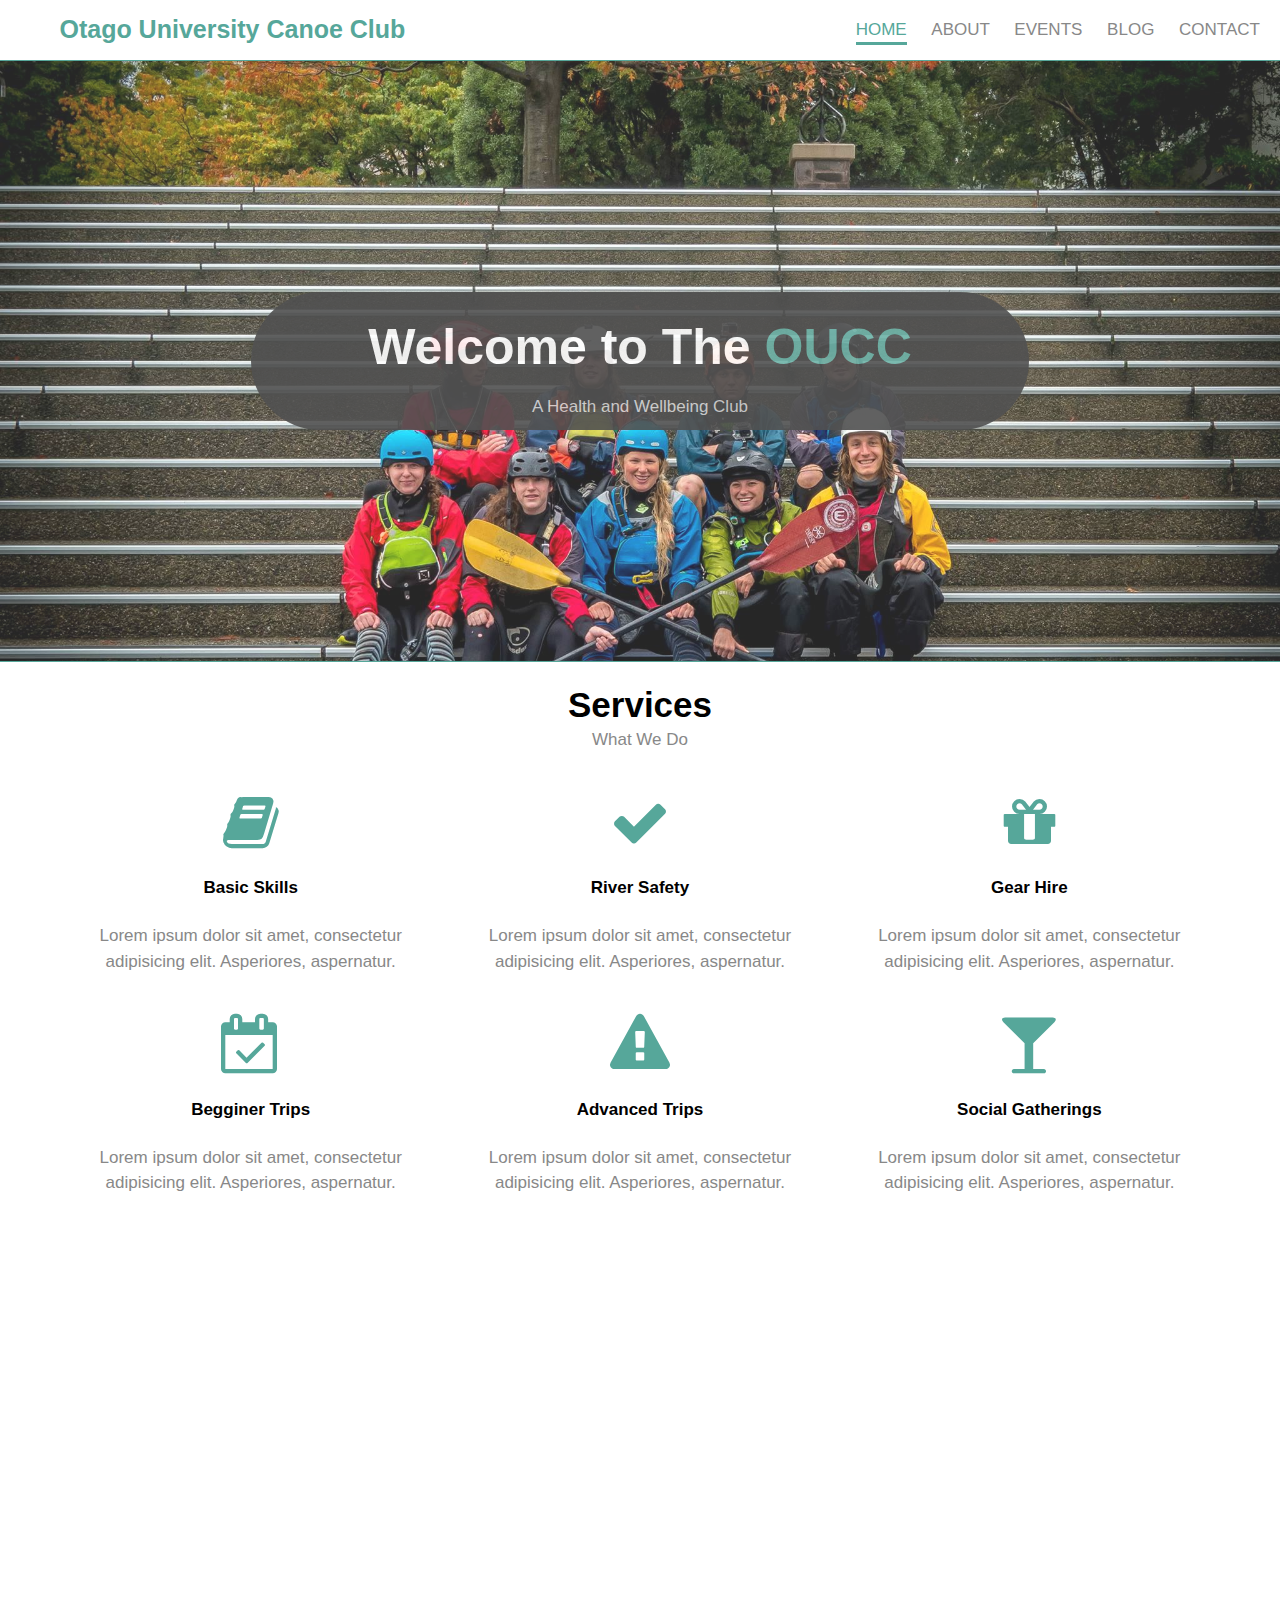
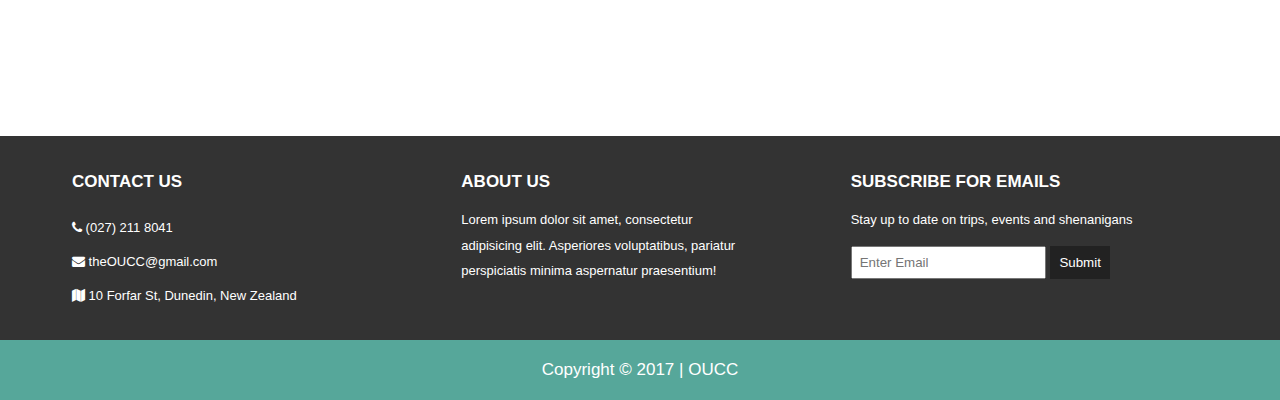
==== index.html @ eeb6cce8 "Add files via upload" ====
<!DOCTYPE html>
 <html lang="en">

<head>
     <meta charset="UTF-8">
     <title>OUCC</title>
     <link rel="stylesheet" href="css/font-awesome.css">
     <link rel="stylesheet" href="css/flexboxgrid.css">
     <link rel="stylesheet" href="css/style.css">

 </head>

 <body>
  <!-- HEADER -->
  <header id="main-header">
    <div class="conatiner">
      <div class="row center-xs center-sm center-md end-lg middle-xs middle-sm middle-md middle-lg">
        <!-- LOGO GOES HERE. I DON"T LIKE THE CURRENT LOOK -->

        <!--div class="col-xs-12 col-sm-12 col-md-12 col-lg-1">
          <div class="logo">
            <img src="img/oucc.png">
          </div>
        </div-->
        <div class="col-xs-12 col-sm-12 col-md-12 col-lg-4">
          <h1><span class="primary-text">Otago University Canoe Club</span></h1>
        </div>
        <div class="col-xs-12 col-sm-12 col-md-12 col-lg-8">
          <nav id="navbar">
            <ul>
              <li class="current"><a href="index.html">Home</a></li>
              <li><a href="about.html">About </a></li>
              <li><a href="events.html">Events</a></li>
              <li><a href="blog.html">Blog</a></li>
              <li><a href="contact.html">Contact</a></li>
            </ul>
          </nav>
        </div>
      </div>
    </div>
  </header>

  <!-- SHOWCASE -->
  <section id="showcase">
    <div class="pimg1">
      <div class="container">
        <div class="row center-xs center-sm center-md center-lg middle-xs middle-sm middle-md middle-lg">
          <div class="col-xs-10 col-sm-10 col-md-10 col-lg-8 showcase-content">
            <h1>Welcome to The <span class="primary-text">OUCC</span></h1>
            <p>A Health and Wellbeing Club</p>
          </div>
        </div>
      </div>
    </div>
  </section>

  <!-- FEATURES -->
  <section id="features">
    <div class="container">
      <div class="row center-xs center-sm center-md center-lg">
        <div class="col-xs-12 col-sm-12 col-md-12 col-lg-12">
          <h2>Services</h2>
          <p>What We Do</p>
          <!-- ICON ROW 1 -->
          <div class="row center-xs center-sm center-md center-lg">
            <div class="col-xs-12 col-sm-4 col-md-4 col-lg4">
              <i class="fa fa-book"></i><br>
              <h4>Basic Skills</h4>
              <p>Lorem ipsum dolor sit amet, consectetur adipisicing elit. Asperiores, aspernatur.</p>
            </div>
            <div class="col-xs-12 col-sm-4 col-md-4 col-lg4">
              <i class="fa fa-check"></i><br>
              <h4>River Safety</h4>
              <p>Lorem ipsum dolor sit amet, consectetur adipisicing elit. Asperiores, aspernatur.</p>
            </div>
            <div class="col-xs-12 col-sm-4 col-md-4 col-lg4">
              <i class="fa fa-gift"></i><br>
              <h4>Gear Hire</h4>
              <p>Lorem ipsum dolor sit amet, consectetur adipisicing elit. Asperiores, aspernatur.</p>
            </div>
          </div>

          <!-- ICON ROW 2 -->
          <div class="row center-xs center-sm center-md center-lg">
            <div class="col-xs-12 col-sm-4 col-md-4 col-lg4">
              <i class="fa fa-calendar-check-o"></i><br>
              <h4>Begginer Trips</h4>
              <p>Lorem ipsum dolor sit amet, consectetur adipisicing elit. Asperiores, aspernatur.</p>
            </div>
            <div class="col-xs-12 col-sm-4 col-md-4 col-lg4">
              <i class="fa fa-exclamation-triangle"></i><br>
              <h4>Advanced Trips</h4>
              <p>Lorem ipsum dolor sit amet, consectetur adipisicing elit. Asperiores, aspernatur.</p>
            </div>
            <div class="col-xs-12 col-sm-4 col-md-4 col-lg4">
              <i class="fa fa-glass"></i><br>
              <h4>Social Gatherings</h4>
              <p>Lorem ipsum dolor sit amet, consectetur adipisicing elit. Asperiores, aspernatur.</p>
            </div>
          </div>
        </div>
      </div>
    </div>
  </section>

  <!-- INFO SECTION -->
  <section id="info">
    <div class="pimg2">
      <div class="container">
        <div class="row center-xs center-sm center-md center-lg middle-xs middle-sm middle-md middle-lg">
          <div class="col-xs-12 col-sm-12 col-md-12 col-lg-12">
            <!-- OVERLAY INFO HERE -->
          </div>
        </div>
      </div>
    </div>
  </section>

  <!-- COMPANY -->
  <section id="company">
    <div class="container">
      <div class="row">
        <div class="col-xs-12 col-sm-4 col-md-4 col-lg-4 center-xs start-sm start-md start-lg">
          <h4>Contact Us</h4>
          <ul>
            <li><i class="fa fa-phone"></i> (027) 211 8041</li>
            <li><i class="fa fa-envelope"></i> theOUCC@gmail.com</li>
            <li><i class="fa fa-map"></i> 10 Forfar St, Dunedin, New Zealand</li>
          </ul>
        </div>
        <div class="col-xs-12 col-sm-4 col-md-4 col-lg-4 center-xs start-sm start-md start-lg company-about">
          <h4>About Us</h4>
            <p>Lorem ipsum dolor sit amet, consectetur adipisicing elit. Asperiores voluptatibus, pariatur perspiciatis minima aspernatur praesentium!</p>
        </div>
        <div class="col-xs-12 col-sm-4 col-md-4 col-lg-4 center-xs start-sm start-md start-lg">
          <h4>Subscribe For Emails</h4>
          <p>Stay up to date on trips, events and shenanigans</p>
          <form>
            <input type="text" name="email" placeholder="Enter Email">
            <button type="submit">Submit</button>
          </form>
        </div>
      </div>
    </div>
  </section>

  <!-- FOOTER -->
  <footer id="main-footer">
    <div class="container">
      <div class="row center-xs center-sm center-md center-lg">
        <div class="col-xs-12 col-sm-12 col-md-12 col-lg-12"></div>
          <p>Copyright &copy; 2017 | OUCC</p>
      </div>
    </div>
  </footer>

 </body>

 </html>
---- css/flexboxgrid.css ----
/* Uncomment and set these variables to customize the grid. */

.container-fluid {
  margin-right: auto;
  margin-left: auto;
  padding-right: 2rem;
  padding-left: 2rem;
}

.row {
  box-sizing: border-box;
  display: -ms-flexbox;
  display: -webkit-box;
  display: flex;
  -ms-flex: 0 1 auto;
  -webkit-box-flex: 0;
  flex: 0 1 auto;
  -ms-flex-direction: row;
  -webkit-box-orient: horizontal;
  -webkit-box-direction: normal;
  flex-direction: row;
  -ms-flex-wrap: wrap;
  flex-wrap: wrap;
  margin-right: -1rem;
  margin-left: -1rem;
}

.row.reverse {
  -ms-flex-direction: row-reverse;
  -webkit-box-orient: horizontal;
  -webkit-box-direction: reverse;
  flex-direction: row-reverse;
}

.col.reverse {
  -ms-flex-direction: column-reverse;
  -webkit-box-orient: vertical;
  -webkit-box-direction: reverse;
  flex-direction: column-reverse;
}

.col-xs,
.col-xs-1,
.col-xs-2,
.col-xs-3,
.col-xs-4,
.col-xs-5,
.col-xs-6,
.col-xs-7,
.col-xs-8,
.col-xs-9,
.col-xs-10,
.col-xs-11,
.col-xs-12 {
  box-sizing: border-box;
  -ms-flex: 0 0 auto;
  -webkit-box-flex: 0;
  flex: 0 0 auto;
  padding-right: 1rem;
  padding-left: 1rem;
}

.col-xs {
  -webkit-flex-grow: 1;
  -ms-flex-positive: 1;
  -webkit-box-flex: 1;
  flex-grow: 1;
  -ms-flex-preferred-size: 0;
  flex-basis: 0;
  max-width: 100%;
}

.col-xs-1 {
  -ms-flex-preferred-size: 8.333%;
  flex-basis: 8.333%;
  max-width: 8.333%;
}

.col-xs-2 {
  -ms-flex-preferred-size: 16.667%;
  flex-basis: 16.667%;
  max-width: 16.667%;
}

.col-xs-3 {
  -ms-flex-preferred-size: 25%;
  flex-basis: 25%;
  max-width: 25%;
}

.col-xs-4 {
  -ms-flex-preferred-size: 33.333%;
  flex-basis: 33.333%;
  max-width: 33.333%;
}

.col-xs-5 {
  -ms-flex-preferred-size: 41.667%;
  flex-basis: 41.667%;
  max-width: 41.667%;
}

.col-xs-6 {
  -ms-flex-preferred-size: 50%;
  flex-basis: 50%;
  max-width: 50%;
}

.col-xs-7 {
  -ms-flex-preferred-size: 58.333%;
  flex-basis: 58.333%;
  max-width: 58.333%;
}

.col-xs-8 {
  -ms-flex-preferred-size: 66.667%;
  flex-basis: 66.667%;
  max-width: 66.667%;
}

.col-xs-9 {
  -ms-flex-preferred-size: 75%;
  flex-basis: 75%;
  max-width: 75%;
}

.col-xs-10 {
  -ms-flex-preferred-size: 83.333%;
  flex-basis: 83.333%;
  max-width: 83.333%;
}

.col-xs-11 {
  -ms-flex-preferred-size: 91.667%;
  flex-basis: 91.667%;
  max-width: 91.667%;
}

.col-xs-12 {
  -ms-flex-preferred-size: 100%;
  flex-basis: 100%;
  max-width: 100%;
}

.col-xs-offset-1 {
  margin-left: 8.333%;
}

.col-xs-offset-2 {
  margin-left: 16.667%;
}

.col-xs-offset-3 {
  margin-left: 25%;
}

.col-xs-offset-4 {
  margin-left: 33.333%;
}

.col-xs-offset-5 {
  margin-left: 41.667%;
}

.col-xs-offset-6 {
  margin-left: 50%;
}

.col-xs-offset-7 {
  margin-left: 58.333%;
}

.col-xs-offset-8 {
  margin-left: 66.667%;
}

.col-xs-offset-9 {
  margin-left: 75%;
}

.col-xs-offset-10 {
  margin-left: 83.333%;
}

.col-xs-offset-11 {
  margin-left: 91.667%;
}

.start-xs {
  -ms-flex-pack: start;
  -webkit-box-pack: start;
  justify-content: flex-start;
  text-align: start;
}

.center-xs {
  -ms-flex-pack: center;
  -webkit-box-pack: center;
  justify-content: center;
  text-align: center;
}

.end-xs {
  -ms-flex-pack: end;
  -webkit-box-pack: end;
  justify-content: flex-end;
  text-align: end;
}

.top-xs {
  -ms-flex-align: start;
  -webkit-box-align: start;
  align-items: flex-start;
}

.middle-xs {
  -ms-flex-align: center;
  -webkit-box-align: center;
  align-items: center;
}

.bottom-xs {
  -ms-flex-align: end;
  -webkit-box-align: end;
  align-items: flex-end;
}

.around-xs {
  -ms-flex-pack: distribute;
  justify-content: space-around;
}

.between-xs {
  -ms-flex-pack: justify;
  -webkit-box-pack: justify;
  justify-content: space-between;
}

.first-xs {
  -ms-flex-order: -1;
  -webkit-box-ordinal-group: 0;
  order: -1;
}

.last-xs {
  -ms-flex-order: 1;
  -webkit-box-ordinal-group: 2;
  order: 1;
}

@media only screen and (min-width: 48em) {
  .container {
    width: 46rem;
  }

  .col-sm,
  .col-sm-1,
  .col-sm-2,
  .col-sm-3,
  .col-sm-4,
  .col-sm-5,
  .col-sm-6,
  .col-sm-7,
  .col-sm-8,
  .col-sm-9,
  .col-sm-10,
  .col-sm-11,
  .col-sm-12 {
    box-sizing: border-box;
    -ms-flex: 0 0 auto;
    -webkit-box-flex: 0;
    flex: 0 0 auto;
    padding-right: 1rem;
    padding-left: 1rem;
  }

  .col-sm {
    -webkit-flex-grow: 1;
    -ms-flex-positive: 1;
    -webkit-box-flex: 1;
    flex-grow: 1;
    -ms-flex-preferred-size: 0;
    flex-basis: 0;
    max-width: 100%;
  }

  .col-sm-1 {
    -ms-flex-preferred-size: 8.333%;
    flex-basis: 8.333%;
    max-width: 8.333%;
  }

  .col-sm-2 {
    -ms-flex-preferred-size: 16.667%;
    flex-basis: 16.667%;
    max-width: 16.667%;
  }

  .col-sm-3 {
    -ms-flex-preferred-size: 25%;
    flex-basis: 25%;
    max-width: 25%;
  }

  .col-sm-4 {
    -ms-flex-preferred-size: 33.333%;
    flex-basis: 33.333%;
    max-width: 33.333%;
  }

  .col-sm-5 {
    -ms-flex-preferred-size: 41.667%;
    flex-basis: 41.667%;
    max-width: 41.667%;
  }

  .col-sm-6 {
    -ms-flex-preferred-size: 50%;
    flex-basis: 50%;
    max-width: 50%;
  }

  .col-sm-7 {
    -ms-flex-preferred-size: 58.333%;
    flex-basis: 58.333%;
    max-width: 58.333%;
  }

  .col-sm-8 {
    -ms-flex-preferred-size: 66.667%;
    flex-basis: 66.667%;
    max-width: 66.667%;
  }

  .col-sm-9 {
    -ms-flex-preferred-size: 75%;
    flex-basis: 75%;
    max-width: 75%;
  }

  .col-sm-10 {
    -ms-flex-preferred-size: 83.333%;
    flex-basis: 83.333%;
    max-width: 83.333%;
  }

  .col-sm-11 {
    -ms-flex-preferred-size: 91.667%;
    flex-basis: 91.667%;
    max-width: 91.667%;
  }

  .col-sm-12 {
    -ms-flex-preferred-size: 100%;
    flex-basis: 100%;
    max-width: 100%;
  }

  .col-sm-offset-1 {
    margin-left: 8.333%;
  }

  .col-sm-offset-2 {
    margin-left: 16.667%;
  }

  .col-sm-offset-3 {
    margin-left: 25%;
  }

  .col-sm-offset-4 {
    margin-left: 33.333%;
  }

  .col-sm-offset-5 {
    margin-left: 41.667%;
  }

  .col-sm-offset-6 {
    margin-left: 50%;
  }

  .col-sm-offset-7 {
    margin-left: 58.333%;
  }

  .col-sm-offset-8 {
    margin-left: 66.667%;
  }

  .col-sm-offset-9 {
    margin-left: 75%;
  }

  .col-sm-offset-10 {
    margin-left: 83.333%;
  }

  .col-sm-offset-11 {
    margin-left: 91.667%;
  }

  .start-sm {
    -ms-flex-pack: start;
    -webkit-box-pack: start;
    justify-content: flex-start;
    text-align: start;
  }

  .center-sm {
    -ms-flex-pack: center;
    -webkit-box-pack: center;
    justify-content: center;
    text-align: center;
  }

  .end-sm {
    -ms-flex-pack: end;
    -webkit-box-pack: end;
    justify-content: flex-end;
    text-align: end;
  }

  .top-sm {
    -ms-flex-align: start;
    -webkit-box-align: start;
    align-items: flex-start;
  }

  .middle-sm {
    -ms-flex-align: center;
    -webkit-box-align: center;
    align-items: center;
  }

  .bottom-sm {
    -ms-flex-align: end;
    -webkit-box-align: end;
    align-items: flex-end;
  }

  .around-sm {
    -ms-flex-pack: distribute;
    justify-content: space-around;
  }

  .between-sm {
    -ms-flex-pack: justify;
    -webkit-box-pack: justify;
    justify-content: space-between;
  }

  .first-sm {
    -ms-flex-order: -1;
    -webkit-box-ordinal-group: 0;
    order: -1;
  }

  .last-sm {
    -ms-flex-order: 1;
    -webkit-box-ordinal-group: 2;
    order: 1;
  }
}

@media only screen and (min-width: 62em) {
  .container {
    width: 61rem;
  }

  .col-md,
  .col-md-1,
  .col-md-2,
  .col-md-3,
  .col-md-4,
  .col-md-5,
  .col-md-6,
  .col-md-7,
  .col-md-8,
  .col-md-9,
  .col-md-10,
  .col-md-11,
  .col-md-12 {
    box-sizing: border-box;
    -ms-flex: 0 0 auto;
    -webkit-box-flex: 0;
    flex: 0 0 auto;
    padding-right: 1rem;
    padding-left: 1rem;
  }

  .col-md {
    -webkit-flex-grow: 1;
    -ms-flex-positive: 1;
    -webkit-box-flex: 1;
    flex-grow: 1;
    -ms-flex-preferred-size: 0;
    flex-basis: 0;
    max-width: 100%;
  }

  .col-md-1 {
    -ms-flex-preferred-size: 8.333%;
    flex-basis: 8.333%;
    max-width: 8.333%;
  }

  .col-md-2 {
    -ms-flex-preferred-size: 16.667%;
    flex-basis: 16.667%;
    max-width: 16.667%;
  }

  .col-md-3 {
    -ms-flex-preferred-size: 25%;
    flex-basis: 25%;
    max-width: 25%;
  }

  .col-md-4 {
    -ms-flex-preferred-size: 33.333%;
    flex-basis: 33.333%;
    max-width: 33.333%;
  }

  .col-md-5 {
    -ms-flex-preferred-size: 41.667%;
    flex-basis: 41.667%;
    max-width: 41.667%;
  }

  .col-md-6 {
    -ms-flex-preferred-size: 50%;
    flex-basis: 50%;
    max-width: 50%;
  }

  .col-md-7 {
    -ms-flex-preferred-size: 58.333%;
    flex-basis: 58.333%;
    max-width: 58.333%;
  }

  .col-md-8 {
    -ms-flex-preferred-size: 66.667%;
    flex-basis: 66.667%;
    max-width: 66.667%;
  }

  .col-md-9 {
    -ms-flex-preferred-size: 75%;
    flex-basis: 75%;
    max-width: 75%;
  }

  .col-md-10 {
    -ms-flex-preferred-size: 83.333%;
    flex-basis: 83.333%;
    max-width: 83.333%;
  }

  .col-md-11 {
    -ms-flex-preferred-size: 91.667%;
    flex-basis: 91.667%;
    max-width: 91.667%;
  }

  .col-md-12 {
    -ms-flex-preferred-size: 100%;
    flex-basis: 100%;
    max-width: 100%;
  }

  .col-md-offset-1 {
    margin-left: 8.333%;
  }

  .col-md-offset-2 {
    margin-left: 16.667%;
  }

  .col-md-offset-3 {
    margin-left: 25%;
  }

  .col-md-offset-4 {
    margin-left: 33.333%;
  }

  .col-md-offset-5 {
    margin-left: 41.667%;
  }

  .col-md-offset-6 {
    margin-left: 50%;
  }

  .col-md-offset-7 {
    margin-left: 58.333%;
  }

  .col-md-offset-8 {
    margin-left: 66.667%;
  }

  .col-md-offset-9 {
    margin-left: 75%;
  }

  .col-md-offset-10 {
    margin-left: 83.333%;
  }

  .col-md-offset-11 {
    margin-left: 91.667%;
  }

  .start-md {
    -ms-flex-pack: start;
    -webkit-box-pack: start;
    justify-content: flex-start;
    text-align: start;
  }

  .center-md {
    -ms-flex-pack: center;
    -webkit-box-pack: center;
    justify-content: center;
    text-align: center;
  }

  .end-md {
    -ms-flex-pack: end;
    -webkit-box-pack: end;
    justify-content: flex-end;
    text-align: end;
  }

  .top-md {
    -ms-flex-align: start;
    -webkit-box-align: start;
    align-items: flex-start;
  }

  .middle-md {
    -ms-flex-align: center;
    -webkit-box-align: center;
    align-items: center;
  }

  .bottom-md {
    -ms-flex-align: end;
    -webkit-box-align: end;
    align-items: flex-end;
  }

  .around-md {
    -ms-flex-pack: distribute;
    justify-content: space-around;
  }

  .between-md {
    -ms-flex-pack: justify;
    -webkit-box-pack: justify;
    justify-content: space-between;
  }

  .first-md {
    -ms-flex-order: -1;
    -webkit-box-ordinal-group: 0;
    order: -1;
  }

  .last-md {
    -ms-flex-order: 1;
    -webkit-box-ordinal-group: 2;
    order: 1;
  }
}

@media only screen and (min-width: 75em) {
  .container {
    width: 71rem;
  }

  .col-lg,
  .col-lg-1,
  .col-lg-2,
  .col-lg-3,
  .col-lg-4,
  .col-lg-5,
  .col-lg-6,
  .col-lg-7,
  .col-lg-8,
  .col-lg-9,
  .col-lg-10,
  .col-lg-11,
  .col-lg-12 {
    box-sizing: border-box;
    -ms-flex: 0 0 auto;
    -webkit-box-flex: 0;
    flex: 0 0 auto;
    padding-right: 1rem;
    padding-left: 1rem;
  }

  .col-lg {
    -webkit-flex-grow: 1;
    -ms-flex-positive: 1;
    -webkit-box-flex: 1;
    flex-grow: 1;
    -ms-flex-preferred-size: 0;
    flex-basis: 0;
    max-width: 100%;
  }

  .col-lg-1 {
    -ms-flex-preferred-size: 8.333%;
    flex-basis: 8.333%;
    max-width: 8.333%;
  }

  .col-lg-2 {
    -ms-flex-preferred-size: 16.667%;
    flex-basis: 16.667%;
    max-width: 16.667%;
  }

  .col-lg-3 {
    -ms-flex-preferred-size: 25%;
    flex-basis: 25%;
    max-width: 25%;
  }

  .col-lg-4 {
    -ms-flex-preferred-size: 33.333%;
    flex-basis: 33.333%;
    max-width: 33.333%;
  }

  .col-lg-5 {
    -ms-flex-preferred-size: 41.667%;
    flex-basis: 41.667%;
    max-width: 41.667%;
  }

  .col-lg-6 {
    -ms-flex-preferred-size: 50%;
    flex-basis: 50%;
    max-width: 50%;
  }

  .col-lg-7 {
    -ms-flex-preferred-size: 58.333%;
    flex-basis: 58.333%;
    max-width: 58.333%;
  }

  .col-lg-8 {
    -ms-flex-preferred-size: 66.667%;
    flex-basis: 66.667%;
    max-width: 66.667%;
  }

  .col-lg-9 {
    -ms-flex-preferred-size: 75%;
    flex-basis: 75%;
    max-width: 75%;
  }

  .col-lg-10 {
    -ms-flex-preferred-size: 83.333%;
    flex-basis: 83.333%;
    max-width: 83.333%;
  }

  .col-lg-11 {
    -ms-flex-preferred-size: 91.667%;
    flex-basis: 91.667%;
    max-width: 91.667%;
  }

  .col-lg-12 {
    -ms-flex-preferred-size: 100%;
    flex-basis: 100%;
    max-width: 100%;
  }

  .col-lg-offset-1 {
    margin-left: 8.333%;
  }

  .col-lg-offset-2 {
    margin-left: 16.667%;
  }

  .col-lg-offset-3 {
    margin-left: 25%;
  }

  .col-lg-offset-4 {
    margin-left: 33.333%;
  }

  .col-lg-offset-5 {
    margin-left: 41.667%;
  }

  .col-lg-offset-6 {
    margin-left: 50%;
  }

  .col-lg-offset-7 {
    margin-left: 58.333%;
  }

  .col-lg-offset-8 {
    margin-left: 66.667%;
  }

  .col-lg-offset-9 {
    margin-left: 75%;
  }

  .col-lg-offset-10 {
    margin-left: 83.333%;
  }

  .col-lg-offset-11 {
    margin-left: 91.667%;
  }

  .start-lg {
    -ms-flex-pack: start;
    -webkit-box-pack: start;
    justify-content: flex-start;
    text-align: start;
  }

  .center-lg {
    -ms-flex-pack: center;
    -webkit-box-pack: center;
    justify-content: center;
    text-align: center;
  }

  .end-lg {
    -ms-flex-pack: end;
    -webkit-box-pack: end;
    justify-content: flex-end;
    text-align: end;
  }

  .top-lg {
    -ms-flex-align: start;
    -webkit-box-align: start;
    align-items: flex-start;
  }

  .middle-lg {
    -ms-flex-align: center;
    -webkit-box-align: center;
    align-items: center;
  }

  .bottom-lg {
    -ms-flex-align: end;
    -webkit-box-align: end;
    align-items: flex-end;
  }

  .around-lg {
    -ms-flex-pack: distribute;
    justify-content: space-around;
  }

  .between-lg {
    -ms-flex-pack: justify;
    -webkit-box-pack: justify;
    justify-content: space-between;
  }

  .first-lg {
    -ms-flex-order: -1;
    -webkit-box-ordinal-group: 0;
    order: -1;
  }

  .last-lg {
    -ms-flex-order: 1;
    -webkit-box-ordinal-group: 2;
    order: 1;
  }
}
---- css/style.css ----
* {
  box-sizing: border-box;
}

body {
  font-family: 'Open-sans', sans-serif;
  font-size: 17px;
  line-height: 1.5em;
  margin: 0;
  padding: 0;
}

img {
  width: 100%;
}

.container {
  margin: auto;
}

/* COMMON CLASSES */
.primary-text {
  color: #56a79a;
}

.primary-background {
  background: #56a79a;
}

/* HEADER */
#main-header {
  color: #333;
  border-bottom: 1px solid #56a79a;
}

/* LOGO NOT CURRENTLY IN USE
#main-header .logo {
  height: 50px;
  width: 50px;
  padding-left: 20px;
}
*/

/* NAVBAR */
#navbar {
  text-transform: uppercase;
}

#navbar li {
  display: inline;
  padding-right: 20px;
  list-style: none;
}

#navbar a {
  text-decoration: none;
  color: #888;
}

#navbar .current a, #navbar a:hover {
  color: #56a79a;
  border-bottom: 3px solid #56a79a;
  padding-bottom: 3px;
}

/* SHOWCASE */
#showcase {
  border-bottom: 1px solid #56a79a;
  margin-bottom: 30px;
}

#showcase .row {
  height: 600px;
}

#showcase h1 {
  font-size: 50px;
  margon: 0;
  padding-bottom: 0;
}

#showcase p {
  color: #ccc;
  margin: 0;
}

#showcase .showcase-content {
  background: #333;
  color: #fff;
  border-radius: 90px;
  padding: 10px;
  opacity: 0.9;
}

/* CORE FEATURES */
#features h2 {
  font-size: 35px;
  margin: 0;
  padding-bottom: 10px;
}

#features p {
  color: #888;
  margin: 0;
  margin-bottom: 40px;
}

#features .fa {
  font-size: 60px;
  color: #56a79a;
}

/* INFO */
#info {
  color: #fff;
}

/* Parallax Effect on Images*/
.pimg1, .pimg2 {
  position: relative;
  background-position: center;
  background-size: cover;
  background-repeat: no-repeat;

  background-attachment: fixed;
}

.pimg1 {
  background-image: url('../img/OUCC-Leith-Photo.jpg');
  background-position: bottom;
  min-height: 100%;
  opacity: 0.85;
}

.pimg2 {
  background-image: url('../img/Mavora.jpg');
  min-height: 500px;
  opacity: 0.95;
}

/* COMPANY */
#company {
  background: #333;
  color: #fff;
  padding: 10px 0;
}

#company h4 {
  text-transform: uppercase;
  margin-bottom: 0;
}

#company p {
  font-size: 13px;
}

#company ul {
  padding: 0;
  list-style: none;
  line-height: 2em;
}

#company ul li {
  font-size: 13px;
}

#company input[type=text] {
  padding: 7px;
}

#company button {
  background: #222;
  color: #fff;
  padding: 9px;
  border: 0;
}

#company .company-about p{
  padding-right: 80px;
}

/* FOOTER */
#main-footer {
  background: #56a79a;
  color: #fff;
}

/* PAGE */
#page {
  margin-bottom: 40px;
}

/* ABOUT */
/*
.about .logo {
  height: 300px;
  width: 300px;
  margin-left: 37%;
}
*/

/* EVENTS */
.events ul li {
  list-style: none;
  padding: 10px;
}

.events ul li:nth-child(odd) {
  background: #333;
  color: #fff;
}

.events ul li:nth-child(even) {
  background: #56a79a;
  color: #fff;
}

/* BLOG */
#browse a {
  text-decoration: none;
}

#browse .image {
  height: 220px;
  width: 350px;
  overflow: hidden;
}

#browse h4 {
  color: #111;
  margin: 0 0 40px 0;
  padding-top: 10px;
}

/* CONTACT */
.contact form {
  background: #333;
  color: #fff;
  padding: 20px;
}

.contact form input[type="text"] {
  width: 50%;
  height: 30px;
  margin-bottom: 10px;
}

.contact textarea {
  width: 50%;
  height: 100px;
}

.contact form button {
  width: 50%;
  padding: 10px 0;
  border: 0;
  background: #222;
  color: #fff;
}

.contact form label {
  text-transform: uppercase;
}

/* MEDIA QUERIES */
@Media(max-width: 1500px) {
  #main-header h1 {
    font-size: 30px;
  }
}

@Media(max-width: 1350px) {
  #main-header h1 {
    font-size: 25px;
  }
}

@Media(max-width: 800px) {
  #showcase h1{
    font-size: 30px;
  }
}

@Media(max-width 500px) {
  #showcase .showcase-content {
    padding: 40px 10px;
  }
}
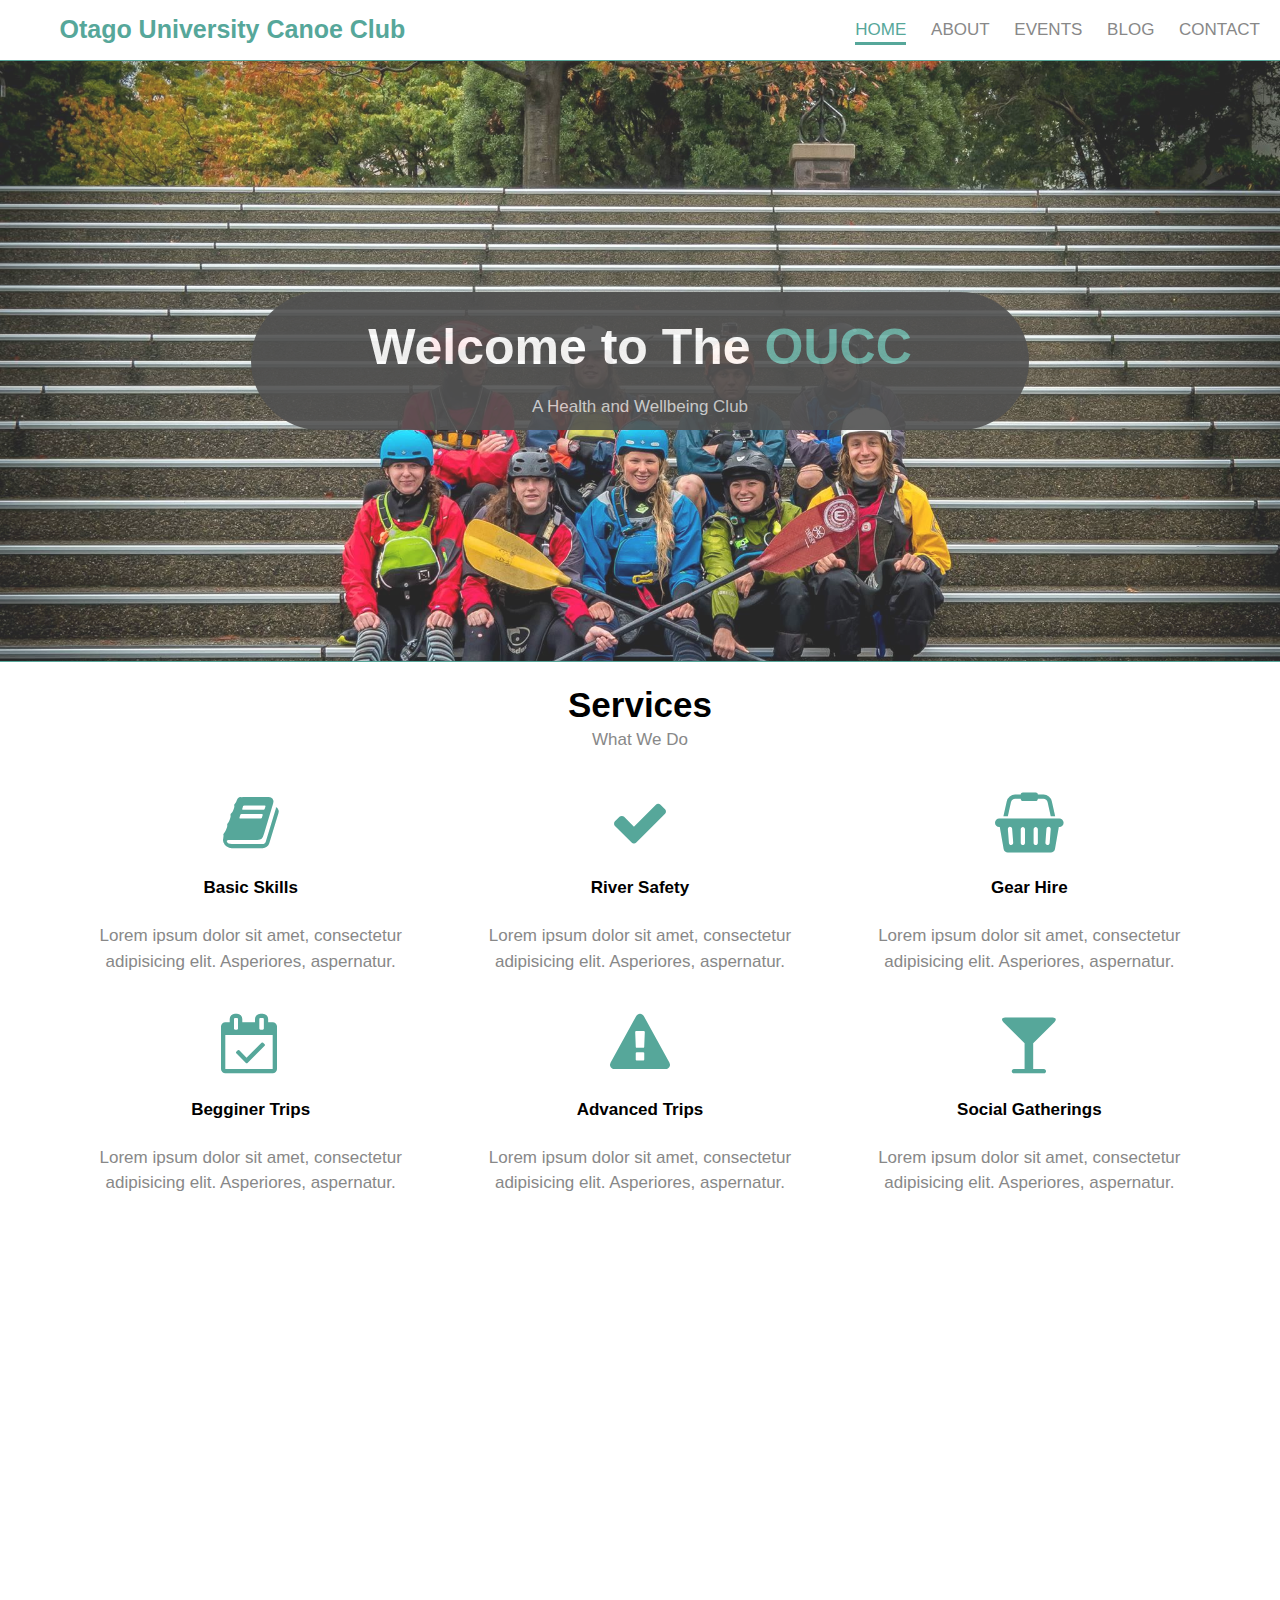
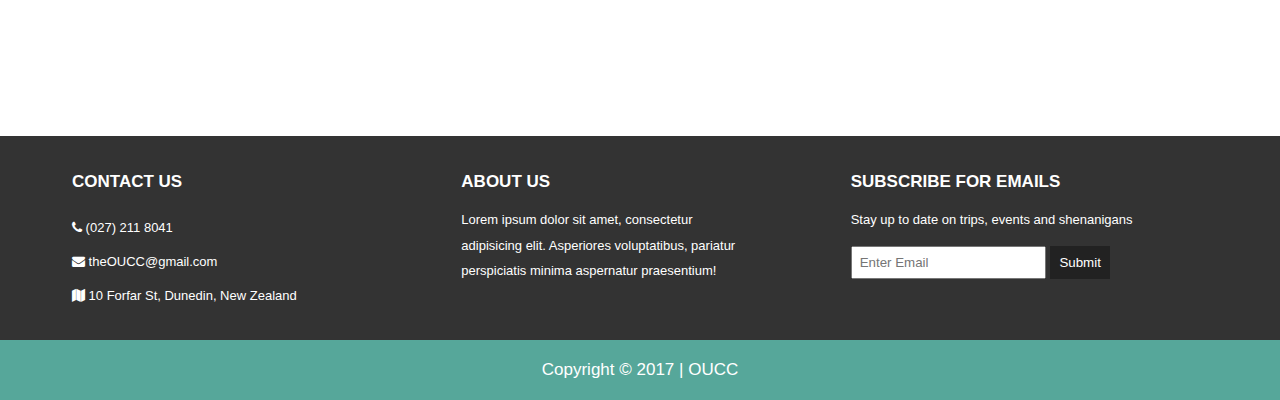
==== commit 92d71d01: "Add files via upload" ====
--- a/index.html
+++ b/index.html
@@ -4,10 +4,14 @@
 <head>
      <meta charset="UTF-8">
      <title>OUCC</title>
+
+     <!-- STYLESHEETS -->
      <link rel="stylesheet" href="css/font-awesome.css">
      <link rel="stylesheet" href="css/flexboxgrid.css">
      <link rel="stylesheet" href="css/style.css">
-
+
+     <!-- ICON -->
+     <link rel="icon" href="img/oucc.png">
  </head>
 
  <body>
@@ -15,24 +19,33 @@
   <header id="main-header">
     <div class="conatiner">
       <div class="row center-xs center-sm center-md end-lg middle-xs middle-sm middle-md middle-lg">
-        <!-- LOGO GOES HERE. I DON"T LIKE THE CURRENT LOOK -->
-
-        <!--div class="col-xs-12 col-sm-12 col-md-12 col-lg-1">
-          <div class="logo">
-            <img src="img/oucc.png">
-          </div>
-        </div-->
         <div class="col-xs-12 col-sm-12 col-md-12 col-lg-4">
           <h1><span class="primary-text">Otago University Canoe Club</span></h1>
         </div>
         <div class="col-xs-12 col-sm-12 col-md-12 col-lg-8">
           <nav id="navbar">
             <ul>
-              <li class="current"><a href="index.html">Home</a></li>
-              <li><a href="about.html">About </a></li>
-              <li><a href="events.html">Events</a></li>
-              <li><a href="blog.html">Blog</a></li>
-              <li><a href="contact.html">Contact</a></li>
+              <li class="current"><a class="main-nav" href="index.html">Home</a></li>
+              <li>
+                <div class="dropdown">
+                  <a href="about.html"class="dropdown-link main-nav">About</a>
+                  <div class="dropdown-content">
+                    <a href="about.html">About Us</a>
+                    <a href="meet.html">Meet The Team</a>
+                  </div>
+                </div>
+              </li>
+              <li>
+                <div class="dropdown">
+                  <a href="events.html" class="dropdown-link main-nav">Events</a>
+                  <div class="dropdown-content">
+                    <a href="events.html">Calendar</a>
+                    <a href="#">Sign Up</a>
+                  </div>
+                </div>
+              </li>
+              <li><a class="main-nav" href="blog.html">Blog</a></li>
+              <li><a class="main-nav" href="contact.html">Contact</a></li>
             </ul>
           </nav>
         </div>
@@ -74,7 +87,7 @@
               <p>Lorem ipsum dolor sit amet, consectetur adipisicing elit. Asperiores, aspernatur.</p>
             </div>
             <div class="col-xs-12 col-sm-4 col-md-4 col-lg4">
-              <i class="fa fa-gift"></i><br>
+              <i class="fa fa-shopping-basket"></i><br>
               <h4>Gear Hire</h4>
               <p>Lorem ipsum dolor sit amet, consectetur adipisicing elit. Asperiores, aspernatur.</p>
             </div>
@@ -153,6 +166,25 @@
       </div>
     </div>
   </footer>
+
+  <!-- MENU OPENING -->
+  <script>
+    function openAboutMenu(){
+      document.getElementById('about-menu').style.height = '95px';
+    }
+
+    function closeAboutMenu(){
+      document.getElementById('about-menu').style.height = '0';
+    }
+
+    function openEventsMenu(){
+      document.getElementById('events-menu').style.height = '95px';
+    }
+
+    function closeEventsMenu(){
+      document.getElementById('events-menu').style.height = '0';
+    }
+  </script>
 
  </body>
 
--- a/css/style.css
+++ b/css/style.css
@@ -52,15 +52,49 @@
   list-style: none;
 }
 
-#navbar a {
+#navbar .main-nav {
   text-decoration: none;
   color: #888;
 }
 
-#navbar .current a, #navbar a:hover {
+#navbar .current .main-nav, #navbar .main-nav:hover {
   color: #56a79a;
   border-bottom: 3px solid #56a79a;
   padding-bottom: 3px;
+}
+
+/* DROPDOWN MENUS */
+.dropdown {
+  position: relative;
+  display: inline-block;
+}
+
+.dropdown-content {
+  display: none;
+  position: absolute;
+  background-color: #333;
+  min-width: 200px;
+  margin-top: 3px;
+  /*margin-top: 23px*/
+  z-index: 1;
+  opacity: 0.9;
+  text-align: left;
+  text-decoration: none;
+}
+
+.dropdown-content a {
+  color: #fff;
+  padding: 12px 16px;
+  display: block;
+  text-decoration: none;
+}
+
+.dropdown-content a:hover {
+  color: #56a79a;
+}
+
+.dropdown:hover .dropdown-content {
+  display: flow-root;
 }
 
 /* SHOWCASE */
@@ -191,13 +225,7 @@
 }
 
 /* ABOUT */
-/*
-.about .logo {
-  height: 300px;
-  width: 300px;
-  margin-left: 37%;
-}
-*/
+
 
 /* EVENTS */
 .events ul li {
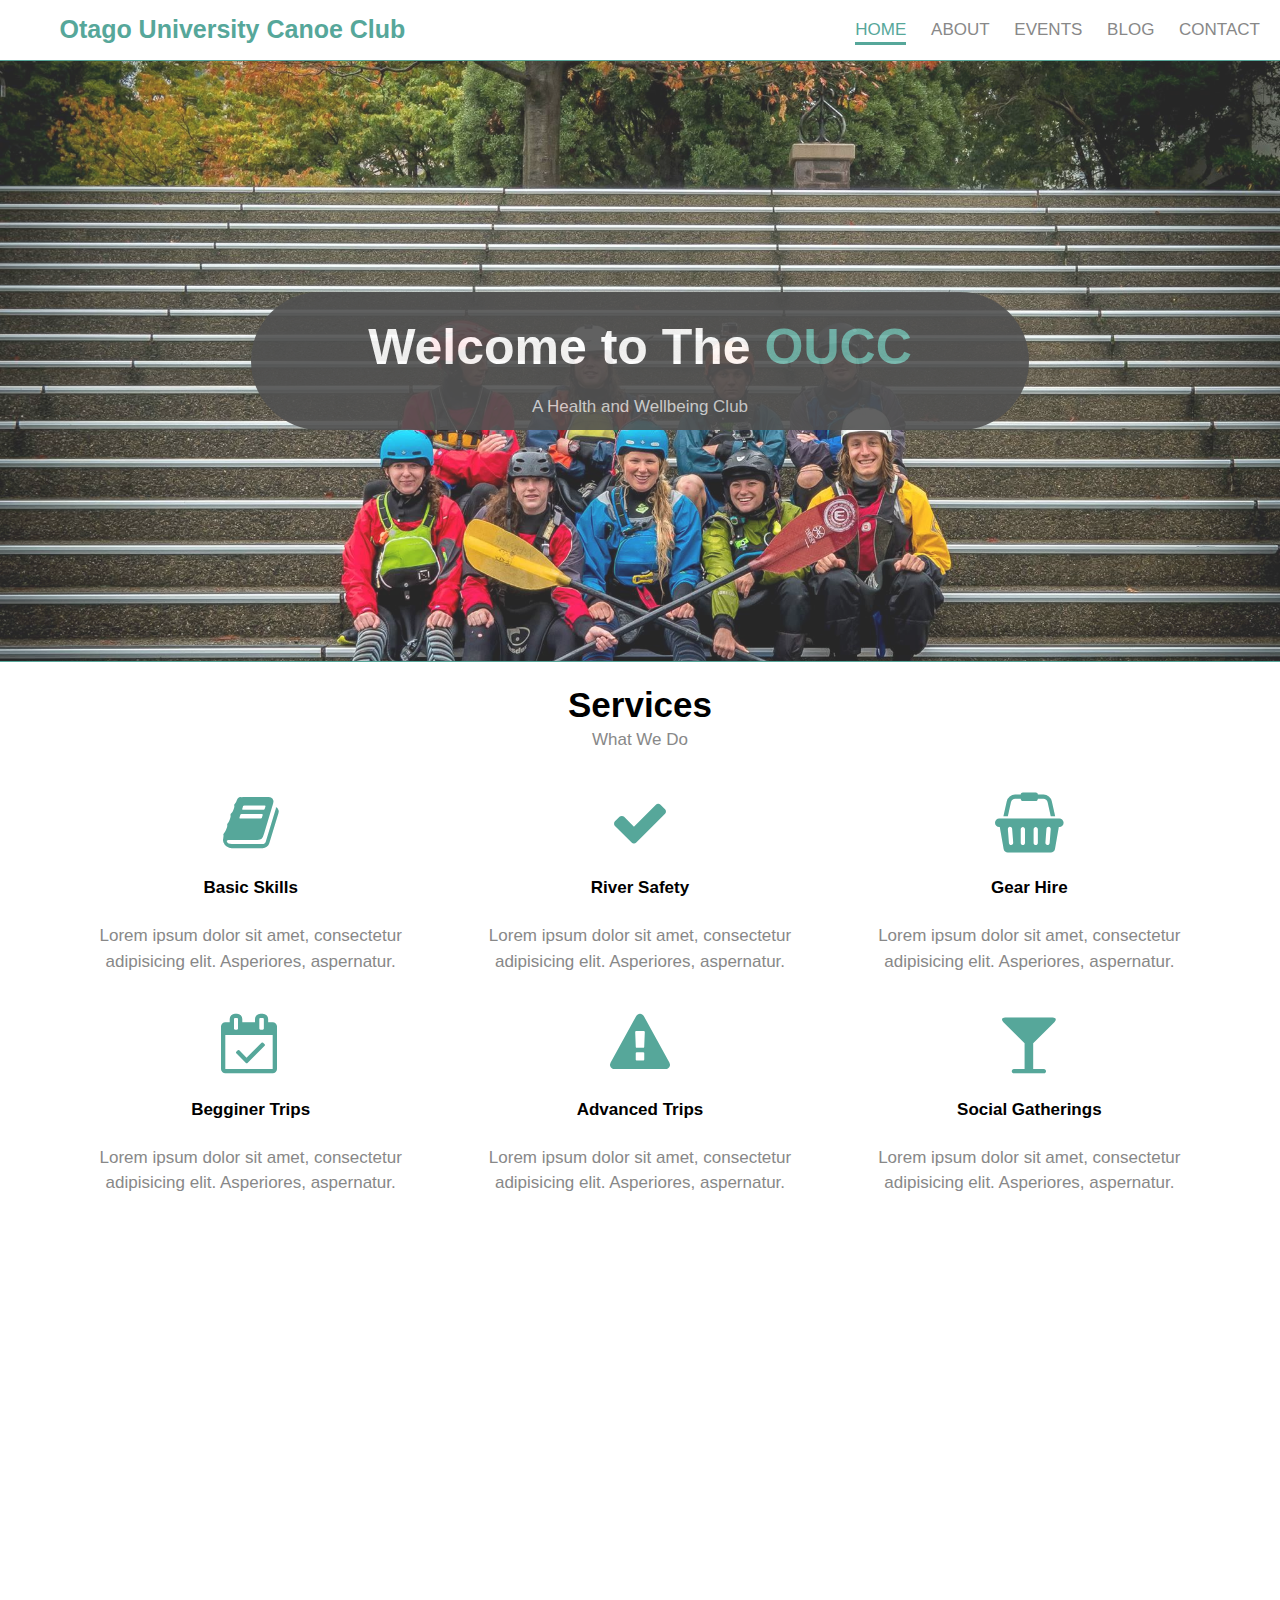
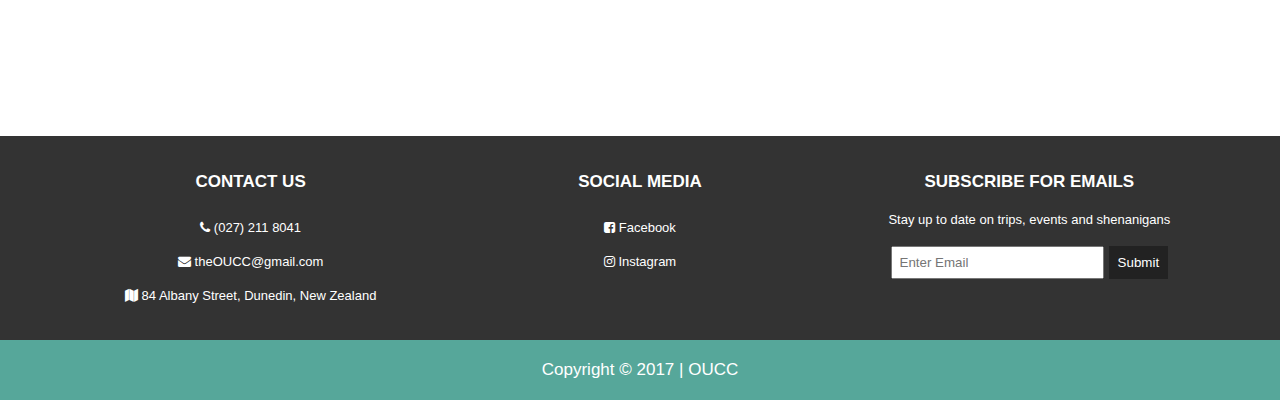
==== commit 59dafeb3: "Add files via upload" ====
--- a/index.html
+++ b/index.html
@@ -133,19 +133,26 @@
   <section id="company">
     <div class="container">
       <div class="row">
-        <div class="col-xs-12 col-sm-4 col-md-4 col-lg-4 center-xs start-sm start-md start-lg">
+        <div class="col-xs-12 col-sm-4 col-md-4 col-lg-4 center-xs center-sm center-md center-lg">
           <h4>Contact Us</h4>
           <ul>
             <li><i class="fa fa-phone"></i> (027) 211 8041</li>
             <li><i class="fa fa-envelope"></i> theOUCC@gmail.com</li>
-            <li><i class="fa fa-map"></i> 10 Forfar St, Dunedin, New Zealand</li>
+            <li><i class="fa fa-map"></i> 84 Albany Street, Dunedin, New Zealand</li>
           </ul>
         </div>
-        <div class="col-xs-12 col-sm-4 col-md-4 col-lg-4 center-xs start-sm start-md start-lg company-about">
+        <!--div class="col-xs-12 col-sm-3 col-md-3 col-lg-3 center-xs start-sm start-md start-lg company-about">
           <h4>About Us</h4>
             <p>Lorem ipsum dolor sit amet, consectetur adipisicing elit. Asperiores voluptatibus, pariatur perspiciatis minima aspernatur praesentium!</p>
+        </div-->
+        <div class="col-xs-12 col-sm-4 col-md-4 col-lg-4 center-xs center-sm center-md center-lg">
+          <h4>Social Media</h4>
+          <ul>
+            <li><a href="https://www.facebook.com/theoucc/"><i class="fa fa-facebook-square"></i> Facebook</a></li>
+            <li><a href="https://www.instagram.com/theoucc/?hl=en"><i class="fa fa-instagram"></i> Instagram</a></li>
+          </ul>
         </div>
-        <div class="col-xs-12 col-sm-4 col-md-4 col-lg-4 center-xs start-sm start-md start-lg">
+        <div class="col-xs-12 col-sm-4 col-md-4 col-lg-4 center-xs center-sm center-md center-lg">
           <h4>Subscribe For Emails</h4>
           <p>Stay up to date on trips, events and shenanigans</p>
           <form>
@@ -166,25 +173,6 @@
       </div>
     </div>
   </footer>
-
-  <!-- MENU OPENING -->
-  <script>
-    function openAboutMenu(){
-      document.getElementById('about-menu').style.height = '95px';
-    }
-
-    function closeAboutMenu(){
-      document.getElementById('about-menu').style.height = '0';
-    }
-
-    function openEventsMenu(){
-      document.getElementById('events-menu').style.height = '95px';
-    }
-
-    function closeEventsMenu(){
-      document.getElementById('events-menu').style.height = '0';
-    }
-  </script>
 
  </body>
 
--- a/css/style.css
+++ b/css/style.css
@@ -198,8 +198,14 @@
   font-size: 13px;
 }
 
+#company ul li a, #company ul li a:visited {
+  color: #fff;
+  text-decoration: none;
+}
+
 #company input[type=text] {
   padding: 7px;
+  width: 16em;
 }
 
 #company button {
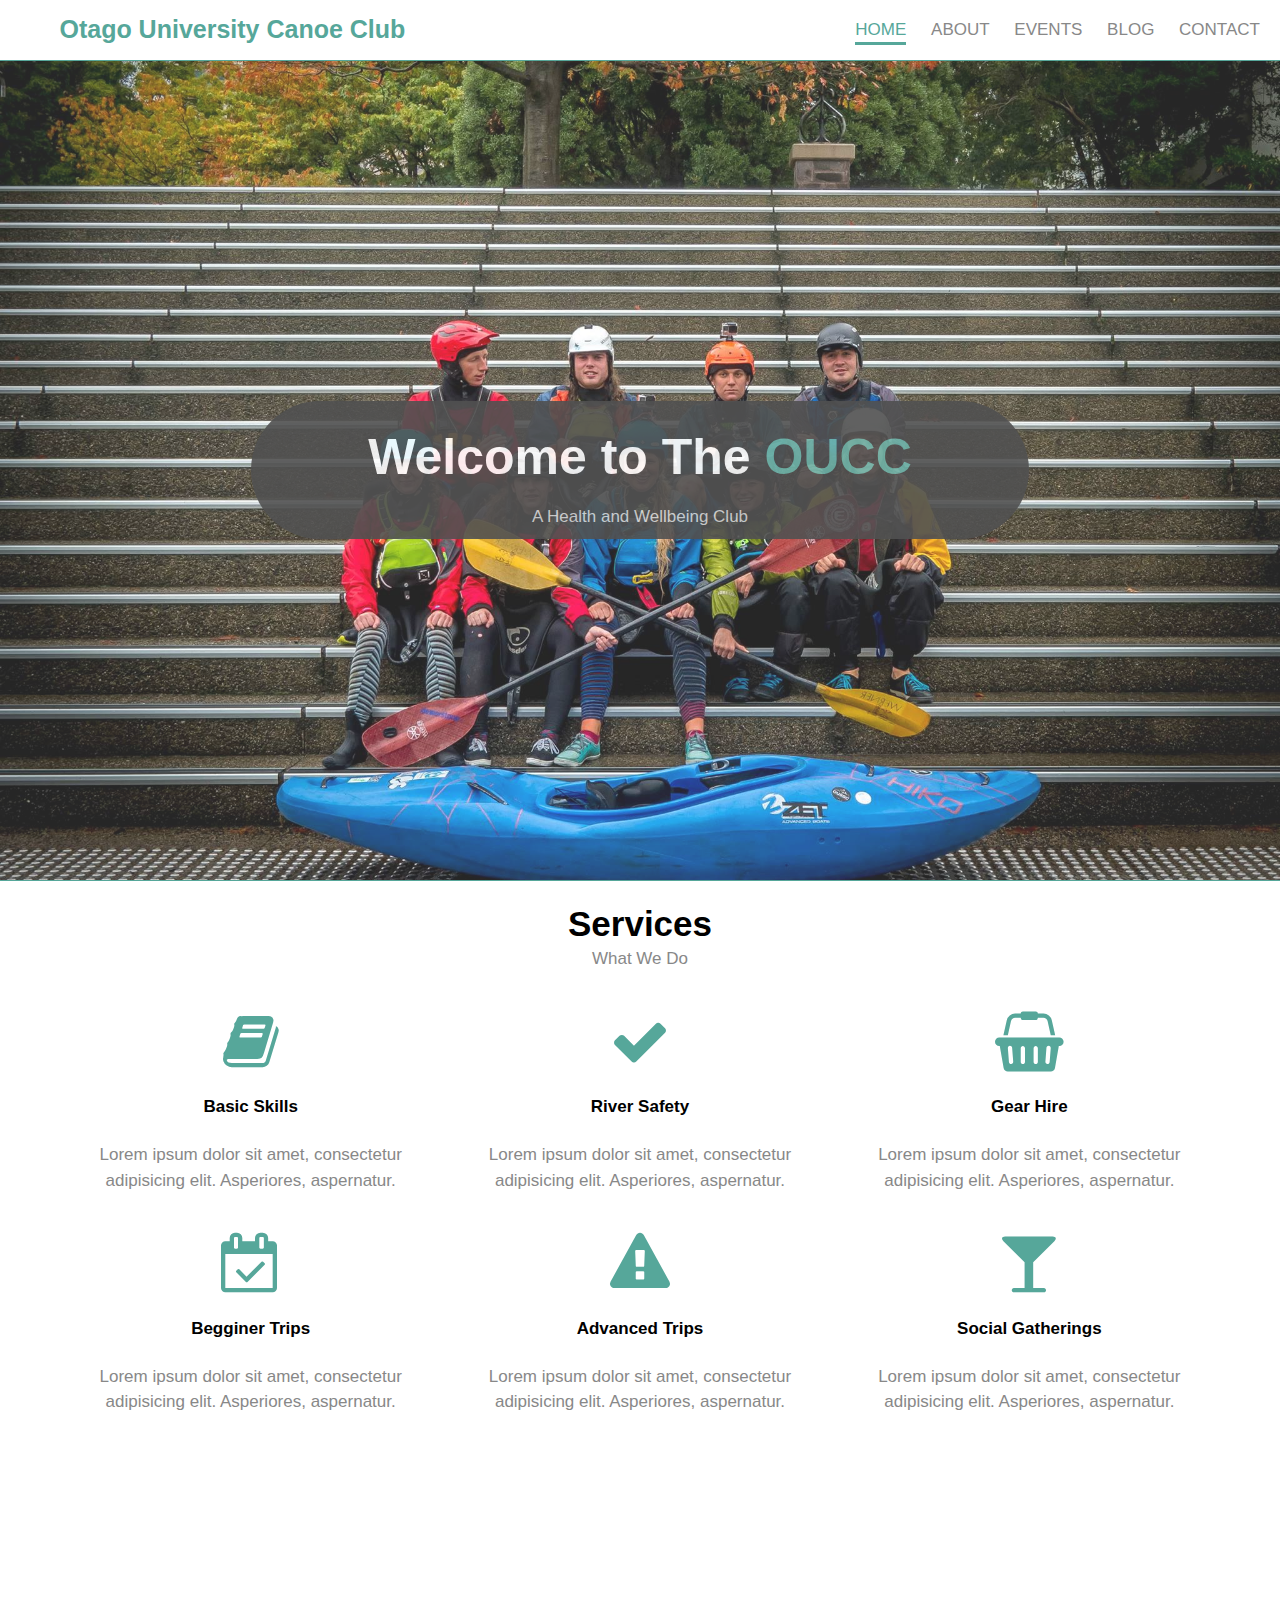
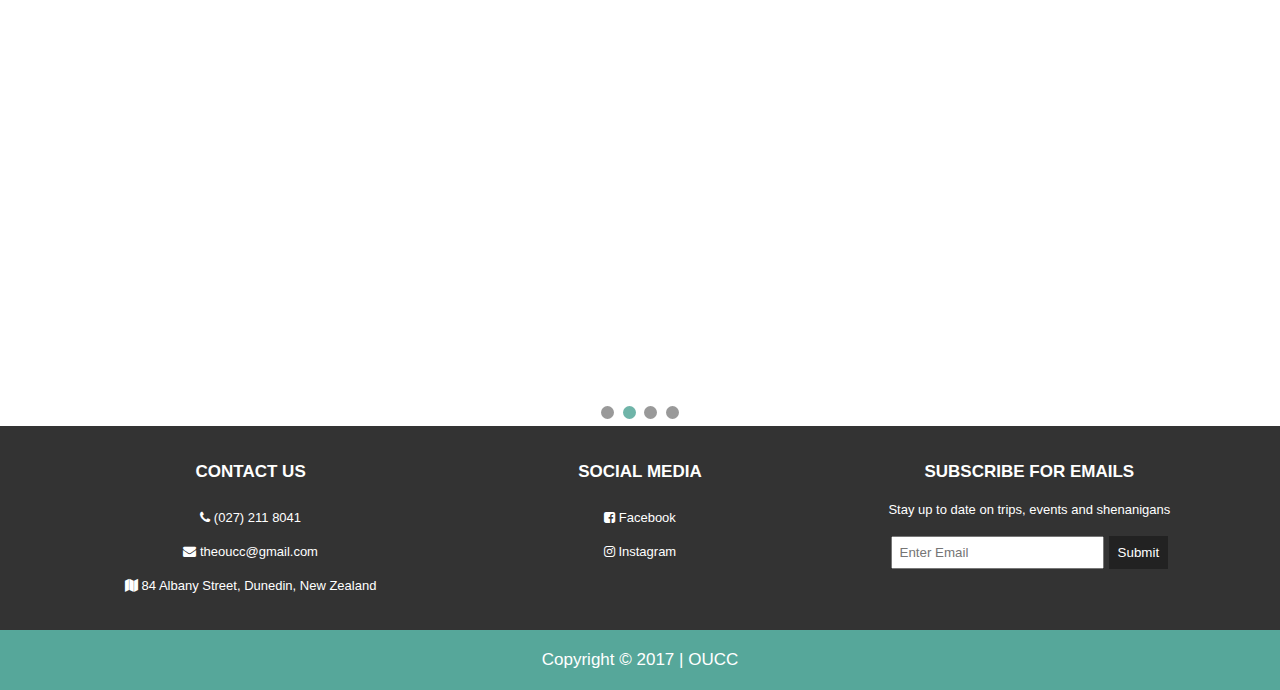
==== commit 344a21d8: "Add files via upload" ====
--- a/index.html
+++ b/index.html
@@ -8,7 +8,10 @@
      <!-- STYLESHEETS -->
      <link rel="stylesheet" href="css/font-awesome.css">
      <link rel="stylesheet" href="css/flexboxgrid.css">
-     <link rel="stylesheet" href="css/style.css">
+     <link rel="stylesheet" href="css/style.css">
+
+     <!-- JAVASCRIPT -->
+     <script src="js/jquery.min.js"></script>
 
      <!-- ICON -->
      <link rel="icon" href="img/oucc.png">
@@ -123,6 +126,14 @@
         <div class="row center-xs center-sm center-md center-lg middle-xs middle-sm middle-md middle-lg">
           <div class="col-xs-12 col-sm-12 col-md-12 col-lg-12">
             <!-- OVERLAY INFO HERE -->
+            <h4 id="caption" style="text-align:left"></h4>
+
+            <div style="text-align:center">
+              <span class="dot"></span>
+              <span class="dot"></span>
+              <span class="dot"></span>
+              <span class="dot"></span>
+            </div>
           </div>
         </div>
       </div>
@@ -137,14 +148,10 @@
           <h4>Contact Us</h4>
           <ul>
             <li><i class="fa fa-phone"></i> (027) 211 8041</li>
-            <li><i class="fa fa-envelope"></i> theOUCC@gmail.com</li>
+            <li><i class="fa fa-envelope"></i> theoucc@gmail.com</li>
             <li><i class="fa fa-map"></i> 84 Albany Street, Dunedin, New Zealand</li>
           </ul>
         </div>
-        <!--div class="col-xs-12 col-sm-3 col-md-3 col-lg-3 center-xs start-sm start-md start-lg company-about">
-          <h4>About Us</h4>
-            <p>Lorem ipsum dolor sit amet, consectetur adipisicing elit. Asperiores voluptatibus, pariatur perspiciatis minima aspernatur praesentium!</p>
-        </div-->
         <div class="col-xs-12 col-sm-4 col-md-4 col-lg-4 center-xs center-sm center-md center-lg">
           <h4>Social Media</h4>
           <ul>
@@ -173,6 +180,38 @@
       </div>
     </div>
   </footer>
+
+  <!-- JAVASCRIPT -->
+  <script>
+    var images = new Array('img/slideshow/bluff.jpg', 'img/slideshow/hollyford.jpg', 'img/slideshow/Mavora.jpg', 'img/slideshow/taieri.jpg');
+    var captions = new Array('Nevis Bluff | Kawarau', 'Falls Creek | Hollyford', 'Makarora | Mavora Lakes', 'Pipeline | Taieri');
+    // Starts at random photo
+    var i = Math.floor(Math.random() * images.length);
+    var dots = document.getElementsByClassName('dot');
+    startSlideShow();
+
+    // Slideshow that loops through photos in images
+    function startSlideShow(){
+      if(i >= images.length){
+        i = 0;
+        dots[dots.length-1].className = dots[dots.length-1].className.replace(' active', '');
+      }
+      if(i > 0){
+        dots[i-1].className = dots[i-1].className.replace(' active', '');
+      }
+      dots[i].className += ' active';
+      //$('#caption').html(captions[i])
+      $('#caption').fadeOut(function(){
+        $(this).text(captions[i]).fadeIn();
+      });
+
+      $('.pimg2')
+      .css('background-image', 'url("' + images[i++] + '")')
+      .fadeIn(500, function(){
+        setTimeout(startSlideShow, 5000);
+      });
+    }
+  </script>
 
  </body>
 
--- a/css/style.css
+++ b/css/style.css
@@ -3,6 +3,7 @@
 }
 
 body {
+  overflow-x: hidden;
   font-family: 'Open-sans', sans-serif;
   font-size: 17px;
   line-height: 1.5em;
@@ -104,7 +105,7 @@
 }
 
 #showcase .row {
-  height: 600px;
+  height: 91vh;
 }
 
 #showcase h1 {
@@ -162,14 +163,35 @@
 .pimg1 {
   background-image: url('../img/OUCC-Leith-Photo.jpg');
   background-position: bottom;
-  min-height: 100%;
+  /*min-height: 91vh;*/
   opacity: 0.85;
 }
 
 .pimg2 {
-  background-image: url('../img/Mavora.jpg');
+  /*background-image: url('../img/slideshow/Bluff.jpg');*/
   min-height: 500px;
-  opacity: 0.95;
+  opacity: 0.85;
+  transition: 2s;
+}
+
+.caption {
+  color: #000;
+  margin: 0;
+  transition: 2s;
+}
+
+.dot {
+  height: 13px;
+  width: 13px;
+  margin: 480px 2px 0 2px;
+  background-color: #888;
+  border-radius: 50%;
+  display: inline-block;
+  transition: background-color 2s ease;
+}
+
+.active {
+  background-color: #56a79a;
 }
 
 /* COMPANY */
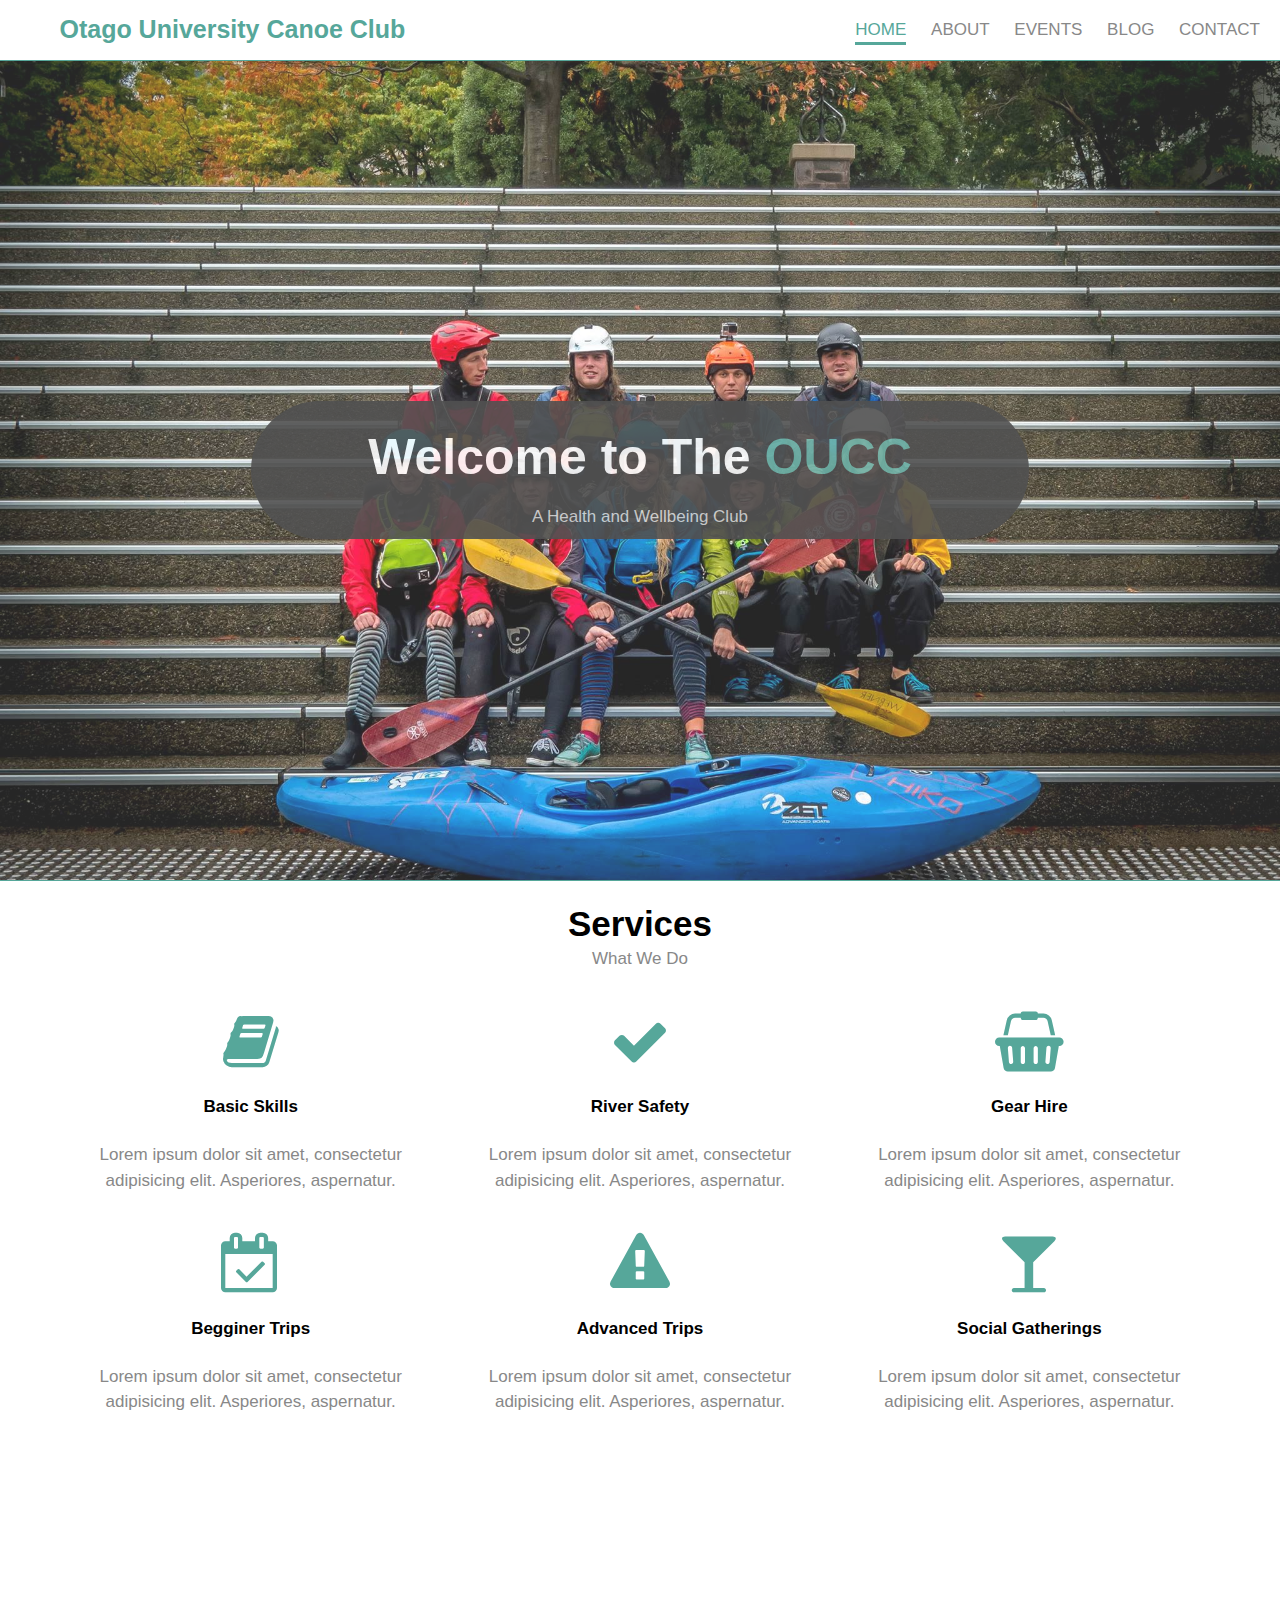
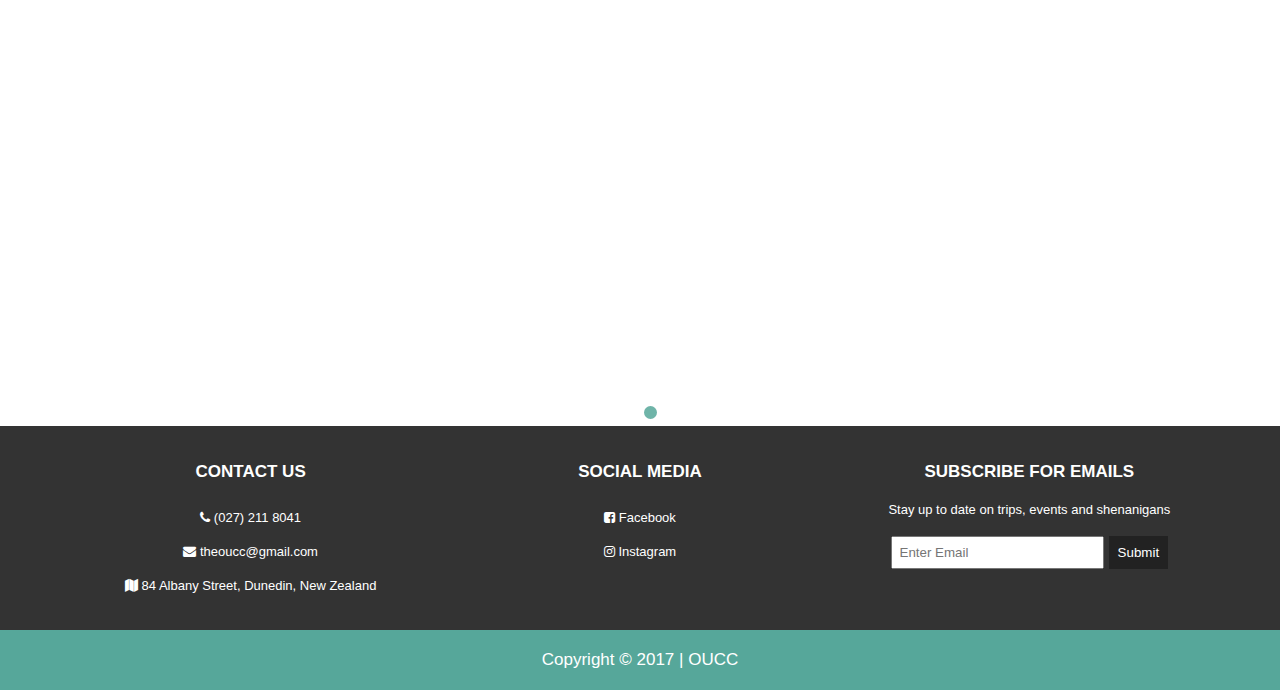
==== commit 0e642a09: "Add files via upload" ====
--- a/index.html
+++ b/index.html
@@ -129,10 +129,10 @@
             <h4 id="caption" style="text-align:left"></h4>
 
             <div style="text-align:center">
-              <span class="dot"></span>
-              <span class="dot"></span>
-              <span class="dot"></span>
-              <span class="dot"></span>
+              <span class="dot" onclick="changeIndex(0)"></span>
+              <span class="dot" onclick="changeIndex(1)"></span>
+              <span class="dot" onclick="changeIndex(2)"></span>
+              <span class="dot" onclick="changeIndex(3)"></span>
             </div>
           </div>
         </div>
@@ -186,12 +186,27 @@
     var images = new Array('img/slideshow/bluff.jpg', 'img/slideshow/hollyford.jpg', 'img/slideshow/Mavora.jpg', 'img/slideshow/taieri.jpg');
     var captions = new Array('Nevis Bluff | Kawarau', 'Falls Creek | Hollyford', 'Makarora | Mavora Lakes', 'Pipeline | Taieri');
     // Starts at random photo
-    var i = Math.floor(Math.random() * images.length);
+    var index = Math.floor(Math.random() * images.length);
     var dots = document.getElementsByClassName('dot');
-    startSlideShow();
+
+    var timer = '';
+
+    startSlideShow(index);
+
+    // Changes photo when dot is clicked
+    function changeIndex(j){
+      // Removes extra class names from dots
+      for(var k = 0; k < dots.length; k++){
+        dots[k].className = dots[k].className.replace(' active', '');
+      }
+      // Clears timeout variable so slideshow starts again
+      clearTimeout(timer);
+      startSlideShow(j);
+    }
 
     // Slideshow that loops through photos in images
-    function startSlideShow(){
+    function startSlideShow(i){
+      // Shades in the correct dot
       if(i >= images.length){
         i = 0;
         dots[dots.length-1].className = dots[dots.length-1].className.replace(' active', '');
@@ -200,15 +215,17 @@
         dots[i-1].className = dots[i-1].className.replace(' active', '');
       }
       dots[i].className += ' active';
-      //$('#caption').html(captions[i])
+      // Changes photo caption
       $('#caption').fadeOut(function(){
-        $(this).text(captions[i]).fadeIn();
+        $(this).text(captions[i++]).fadeIn();
       });
-
+      // Changes backgroud image
       $('.pimg2')
-      .css('background-image', 'url("' + images[i++] + '")')
-      .fadeIn(500, function(){
-        setTimeout(startSlideShow, 5000);
+      .css('background-image', 'url("' + images[i] + '")')
+      .fadeIn(2000, function(){
+        timer = setTimeout(function(){
+          startSlideShow(i);
+        }, 7000);
       });
     }
   </script>
--- a/css/style.css
+++ b/css/style.css
@@ -168,23 +168,17 @@
 }
 
 .pimg2 {
-  /*background-image: url('../img/slideshow/Bluff.jpg');*/
   min-height: 500px;
   opacity: 0.85;
   transition: 2s;
 }
 
-.caption {
-  color: #000;
-  margin: 0;
-  transition: 2s;
-}
-
 .dot {
+  cursor: pointer;
   height: 13px;
   width: 13px;
   margin: 480px 2px 0 2px;
-  background-color: #888;
+  background-color: #fff;
   border-radius: 50%;
   display: inline-block;
   transition: background-color 2s ease;
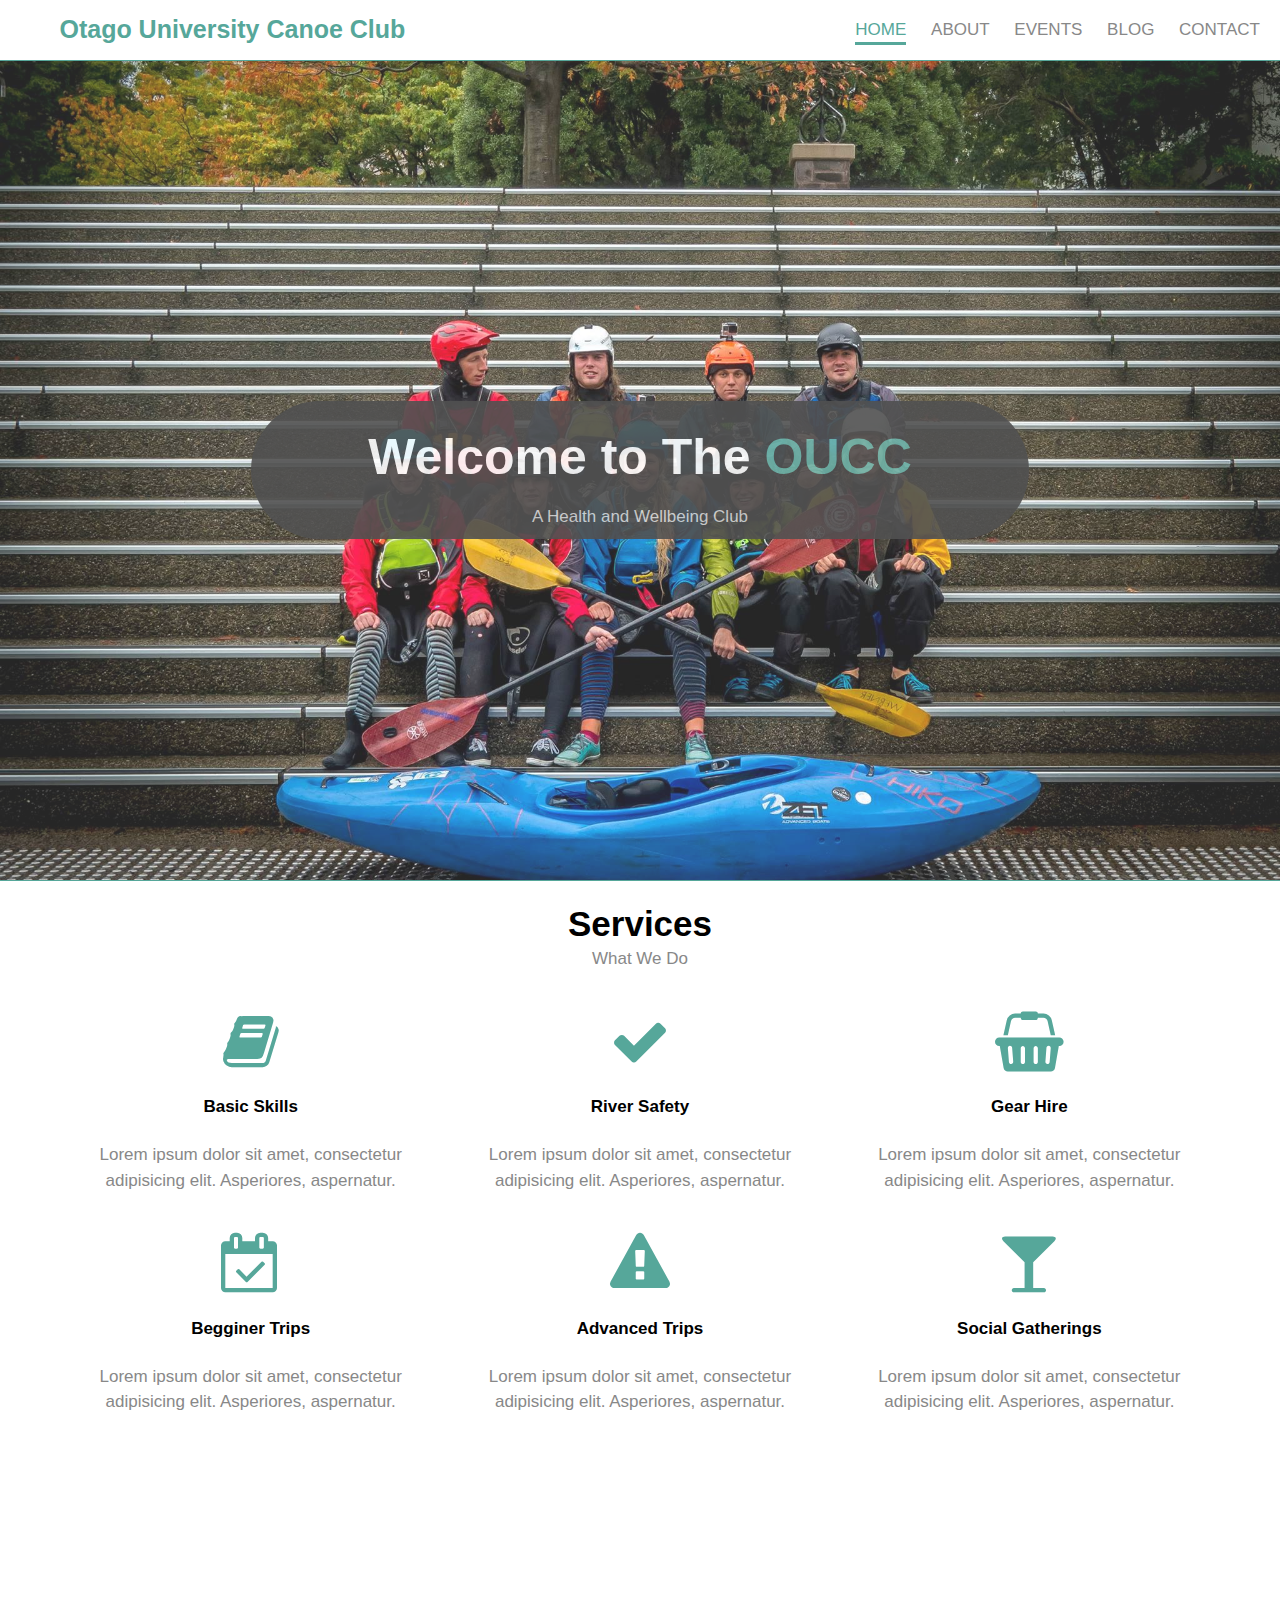
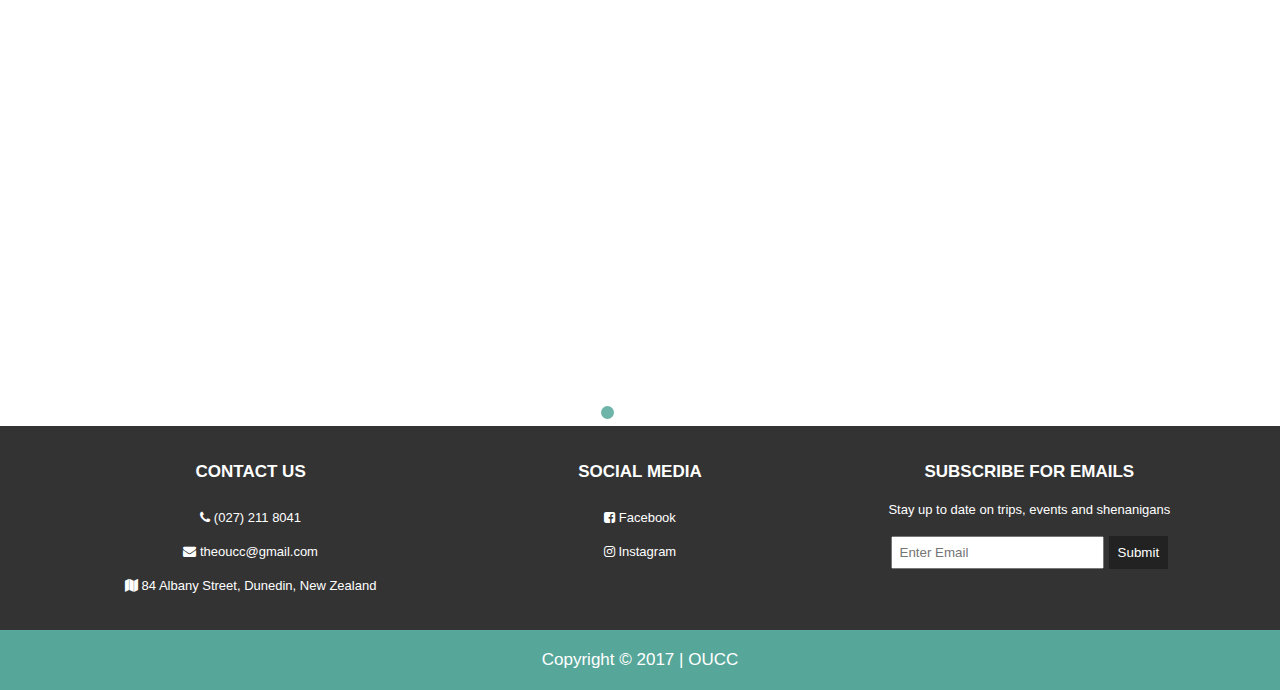
==== commit db71c655: "Add files via upload" ====
--- a/index.html
+++ b/index.html
@@ -225,7 +225,7 @@
       .fadeIn(2000, function(){
         timer = setTimeout(function(){
           startSlideShow(i);
-        }, 7000);
+        }, 15000);
       });
     }
   </script>
--- a/css/style.css
+++ b/css/style.css
@@ -255,14 +255,14 @@
   padding: 10px;
 }
 
-.events ul li:nth-child(odd) {
-  background: #333;
-  color: #fff;
-}
-
-.events ul li:nth-child(even) {
-  background: #56a79a;
-  color: #fff;
+.fc-today {
+  border-top: 4px solid #56a79a !important;
+  background-color: none;
+}
+
+.events h4 {
+  color: #000;
+  margin: 22px;
 }
 
 /* BLOG */
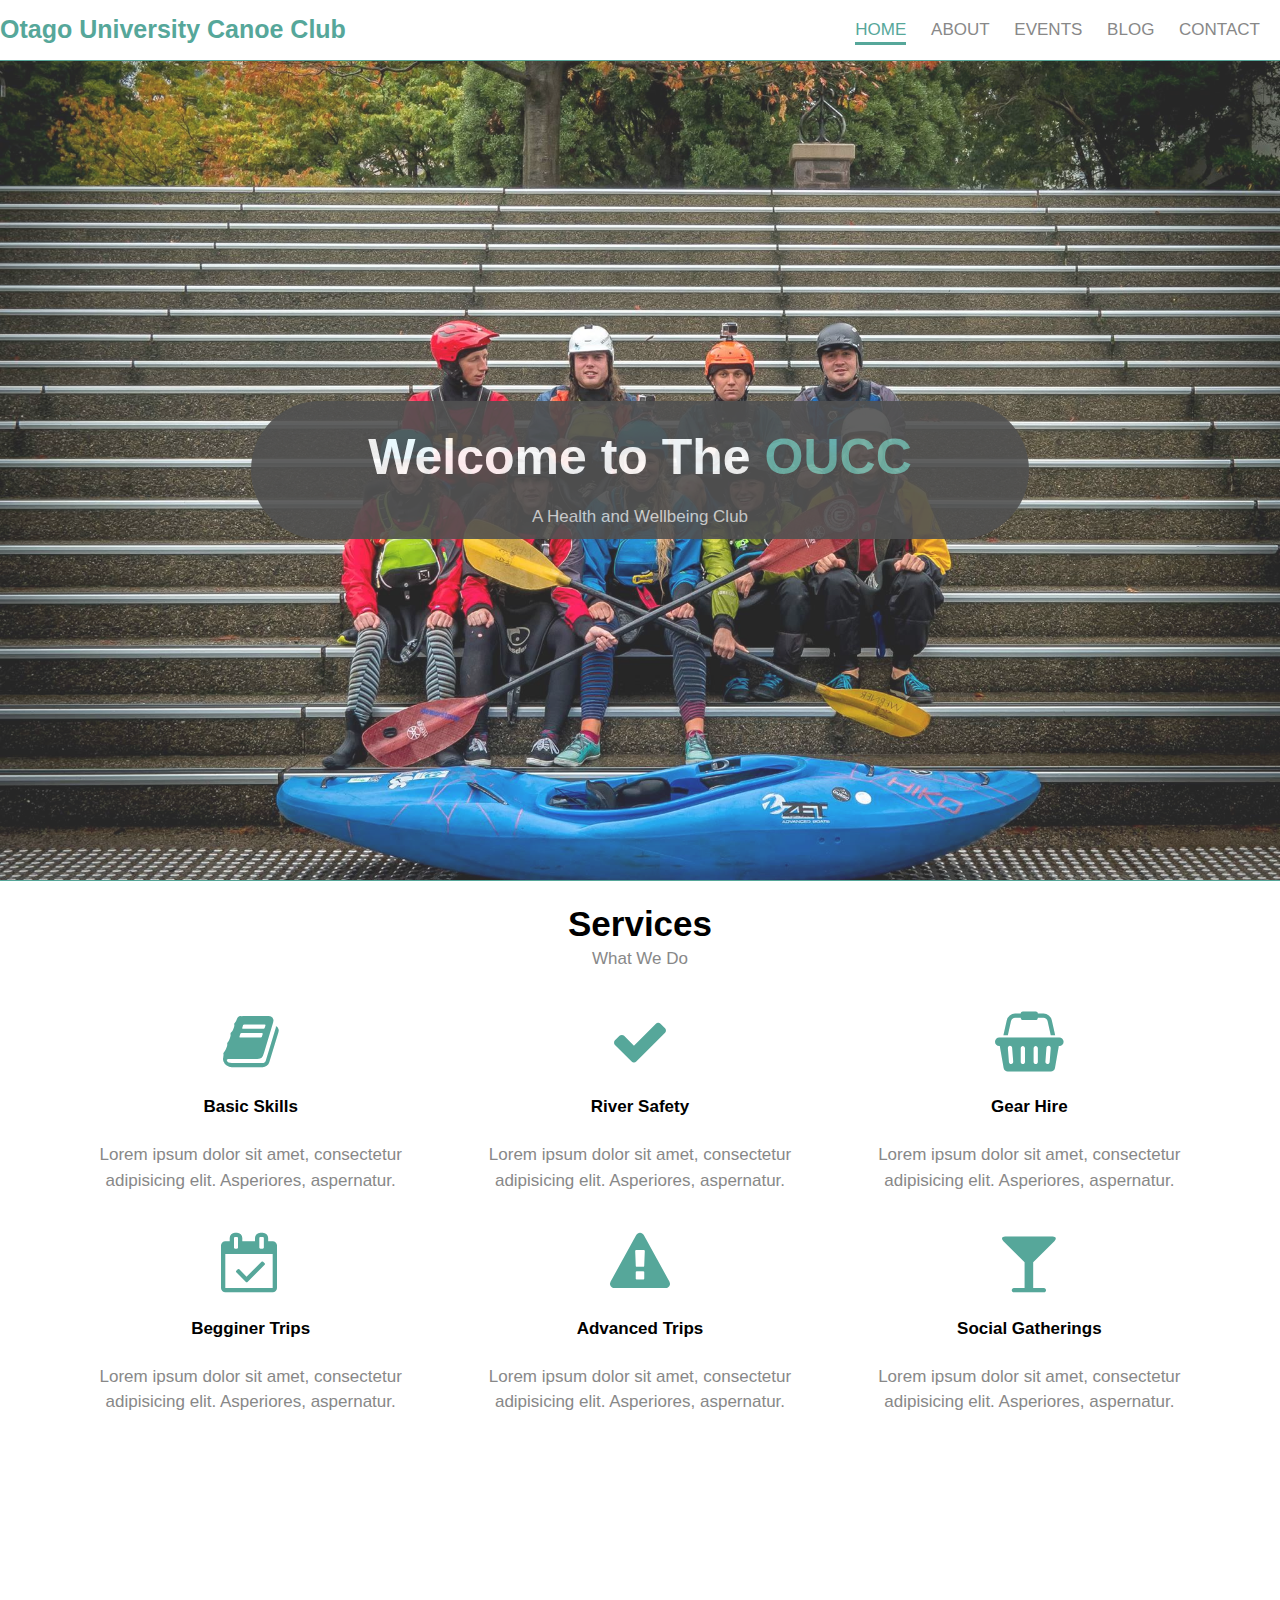
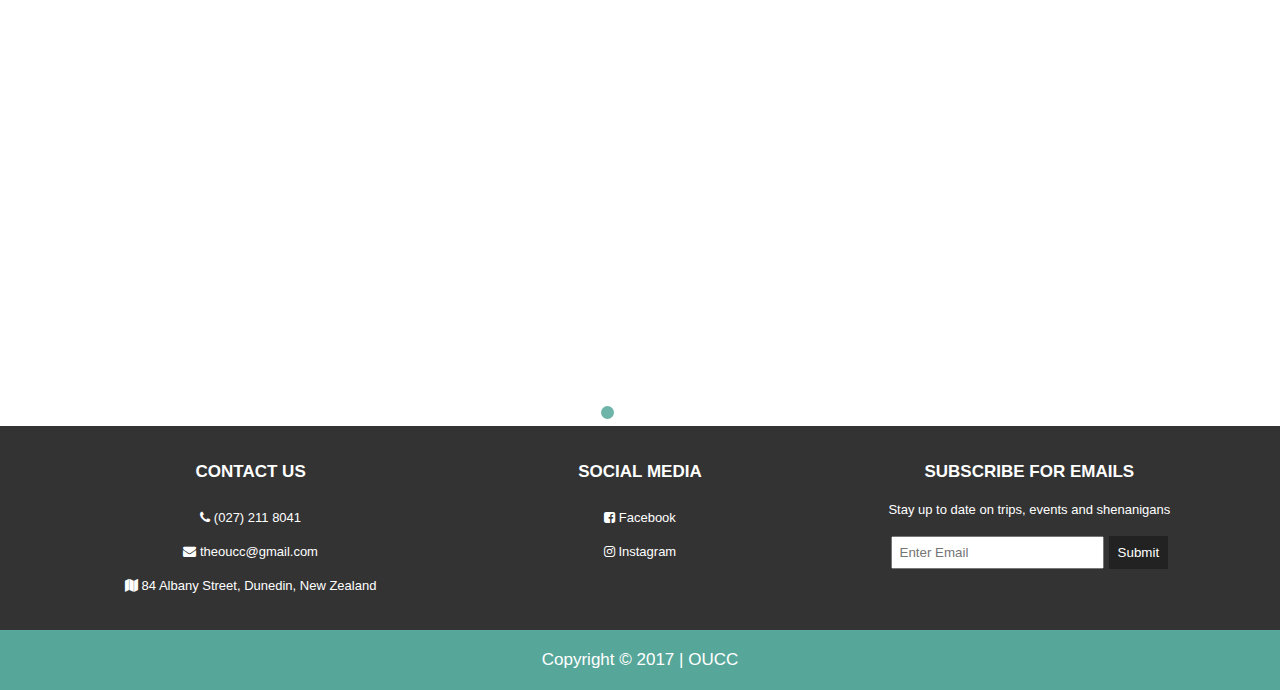
==== commit 697f309e: "Add files via upload" ====
--- a/index.html
+++ b/index.html
@@ -11,6 +11,7 @@
      <link rel="stylesheet" href="css/style.css">
 
      <!-- JAVASCRIPT -->
+     <script src=js/main.js></script>
      <script src="js/jquery.min.js"></script>
 
      <!-- ICON -->
@@ -22,10 +23,10 @@
   <header id="main-header">
     <div class="conatiner">
       <div class="row center-xs center-sm center-md end-lg middle-xs middle-sm middle-md middle-lg">
-        <div class="col-xs-12 col-sm-12 col-md-12 col-lg-4">
-          <h1><span class="primary-text">Otago University Canoe Club</span></h1>
-        </div>
-        <div class="col-xs-12 col-sm-12 col-md-12 col-lg-8">
+        <div class="col-xs-12 col-sm-12 col-md-12 col-lg-6 start-lg">
+          <h1 id="title"><span class="primary-text">Otago University Canoe Club</span></h1>
+        </div>
+        <div class="col-xs-12 col-sm-12 col-md-12 col-lg-6">
           <nav id="navbar">
             <ul>
               <li class="current"><a class="main-nav" href="index.html">Home</a></li>
@@ -77,6 +78,7 @@
         <div class="col-xs-12 col-sm-12 col-md-12 col-lg-12">
           <h2>Services</h2>
           <p>What We Do</p>
+
           <!-- ICON ROW 1 -->
           <div class="row center-xs center-sm center-md center-lg">
             <div class="col-xs-12 col-sm-4 col-md-4 col-lg4">
@@ -125,9 +127,7 @@
       <div class="container">
         <div class="row center-xs center-sm center-md center-lg middle-xs middle-sm middle-md middle-lg">
           <div class="col-xs-12 col-sm-12 col-md-12 col-lg-12">
-            <!-- OVERLAY INFO HERE -->
             <h4 id="caption" style="text-align:left"></h4>
-
             <div style="text-align:center">
               <span class="dot" onclick="changeIndex(0)"></span>
               <span class="dot" onclick="changeIndex(1)"></span>
@@ -228,6 +228,34 @@
         }, 15000);
       });
     }
+
+    // Change name on click
+    /*var o = new Array('Organically');
+    var u = new Array('Using');
+    var adjC = new Array('Celestrial');
+    var nounC = new Array('Camels');
+
+    var a = Math.floor(Math.random() * o.length);
+    var b = Math.floor(Math.random() * u.length);
+    var c = Math.floor(Math.random() * adjC.length);
+    var d = Math.floor(Math.random() * nounC.length);
+
+    var str = o[a] + " " u[b] + " " + adjC[c] + " " + nounC[d];*/
+
+
+    $('h1').click(function(){
+      var o = ['Organically', 'Openly', 'Opressingly', 'Optionily'];
+      var u = ['Using', 'Underating', 'Undulating', 'Unexpected', 'Uplifting'];
+      var firstC = ['Celestrial', 'Candied', 'Candid', 'Crazy'];
+      var lastC = ['Camels', 'Centaurs', 'Charmeleons', 'Children'];
+      var a = Math.floor(Math.random() * o.length);
+      var b = Math.floor(Math.random() * u.length);
+      var c = Math.floor(Math.random() * firstC.length);
+      var d = Math.floor(Math.random() * lastC.length);
+
+      var str = o[a] + " " + u[b] + " " + firstC[c] + " " + lastC[d];
+      $('#title').html('<span class="primary-text">' + str + '</span>');
+    });
   </script>
 
  </body>
--- a/css/style.css
+++ b/css/style.css
@@ -32,6 +32,10 @@
 #main-header {
   color: #333;
   border-bottom: 1px solid #56a79a;
+}
+
+#main-header h1 {
+  cursor: pointer;
 }
 
 /* LOGO NOT CURRENTLY IN USE
@@ -260,6 +264,13 @@
   background-color: none;
 }
 
+.fc-event {
+  font-size: 18px !important;
+  text-align: center;
+  cursor: default !important;
+  opacity: 0.8;
+}
+
 .events h4 {
   color: #000;
   margin: 22px;
